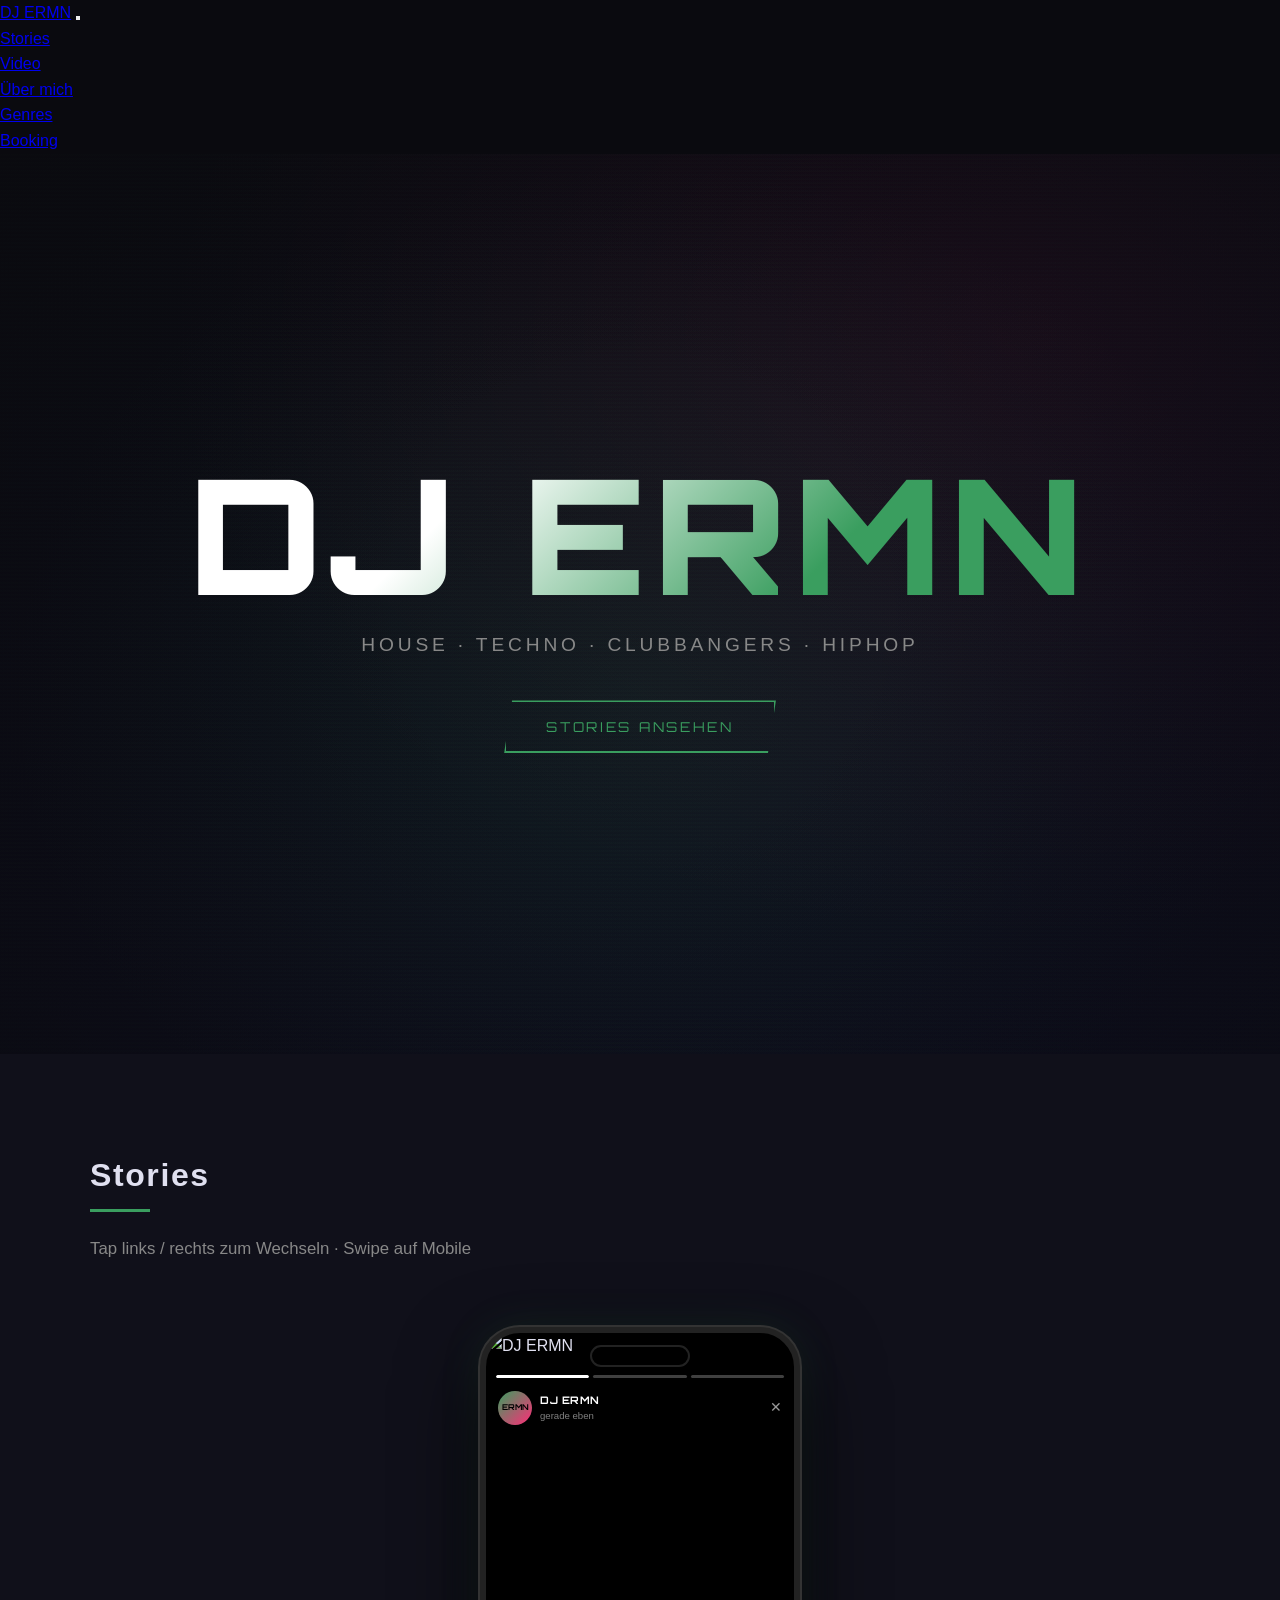
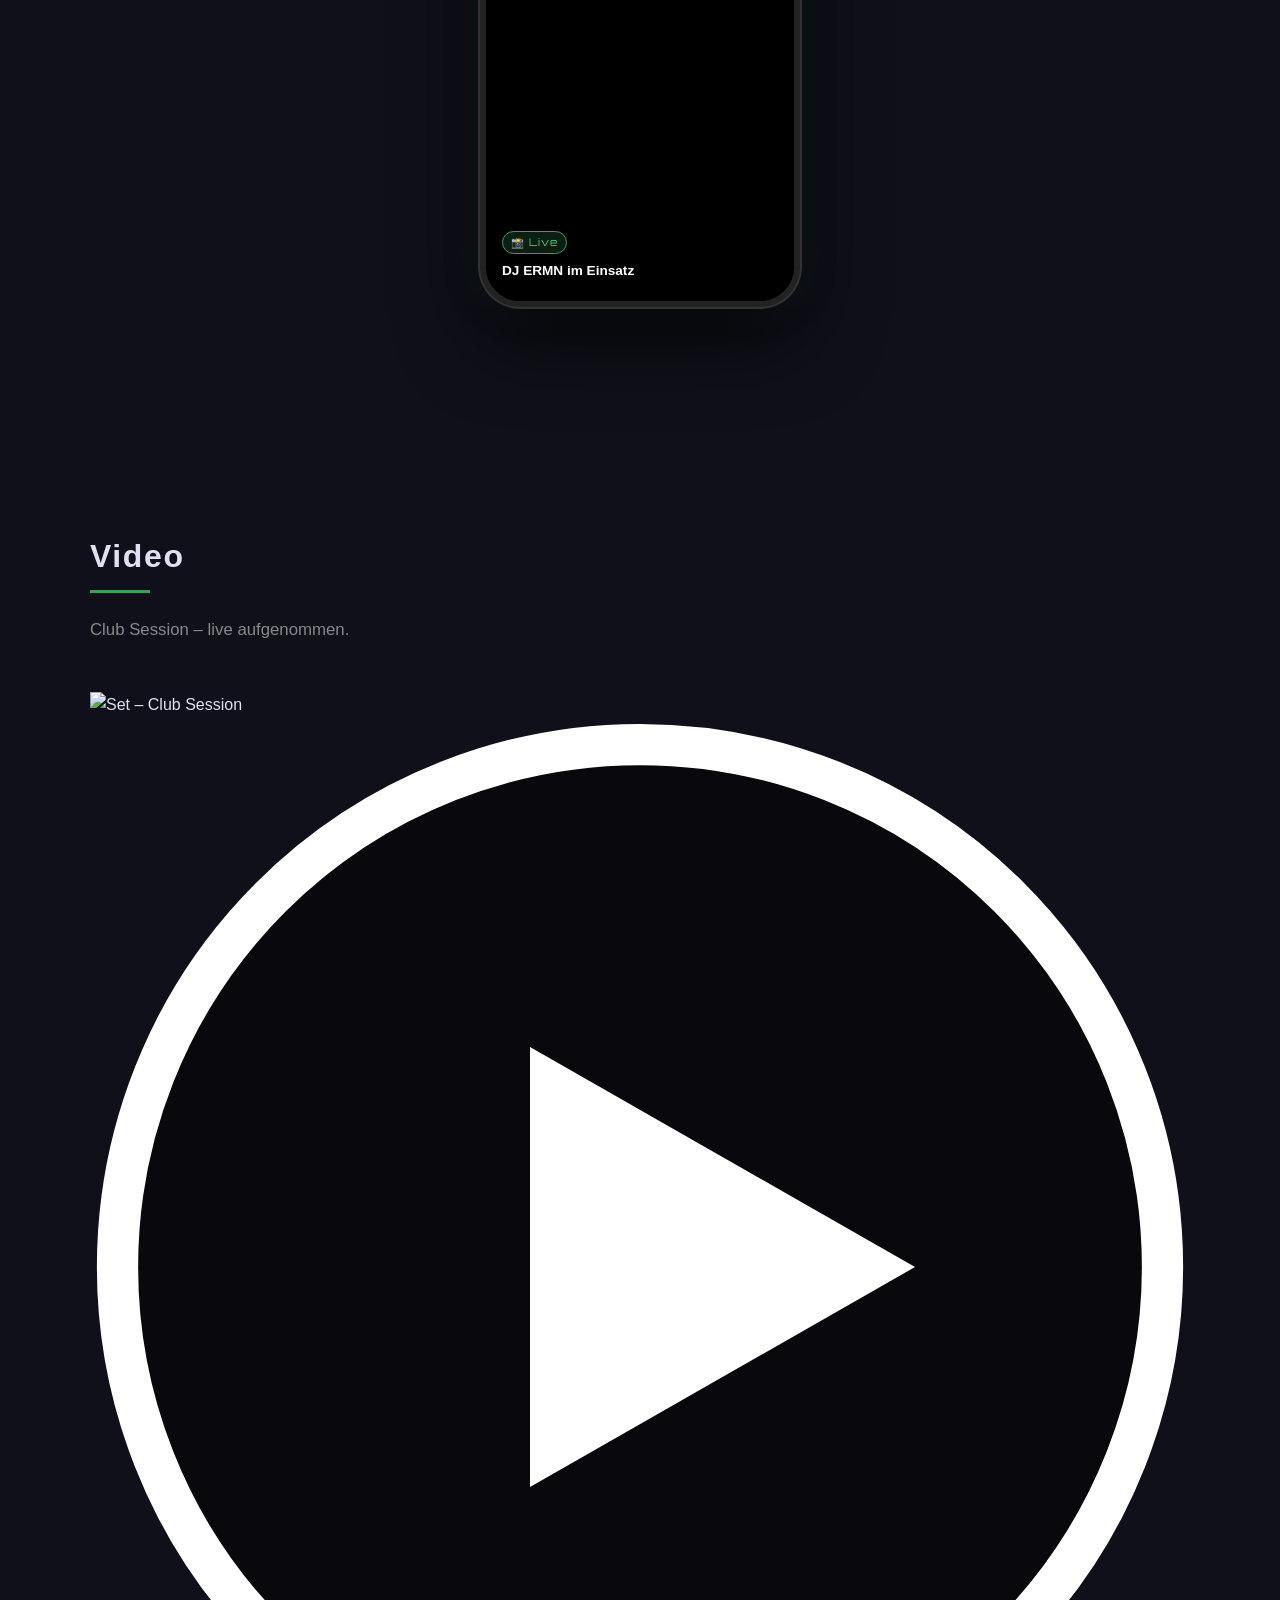
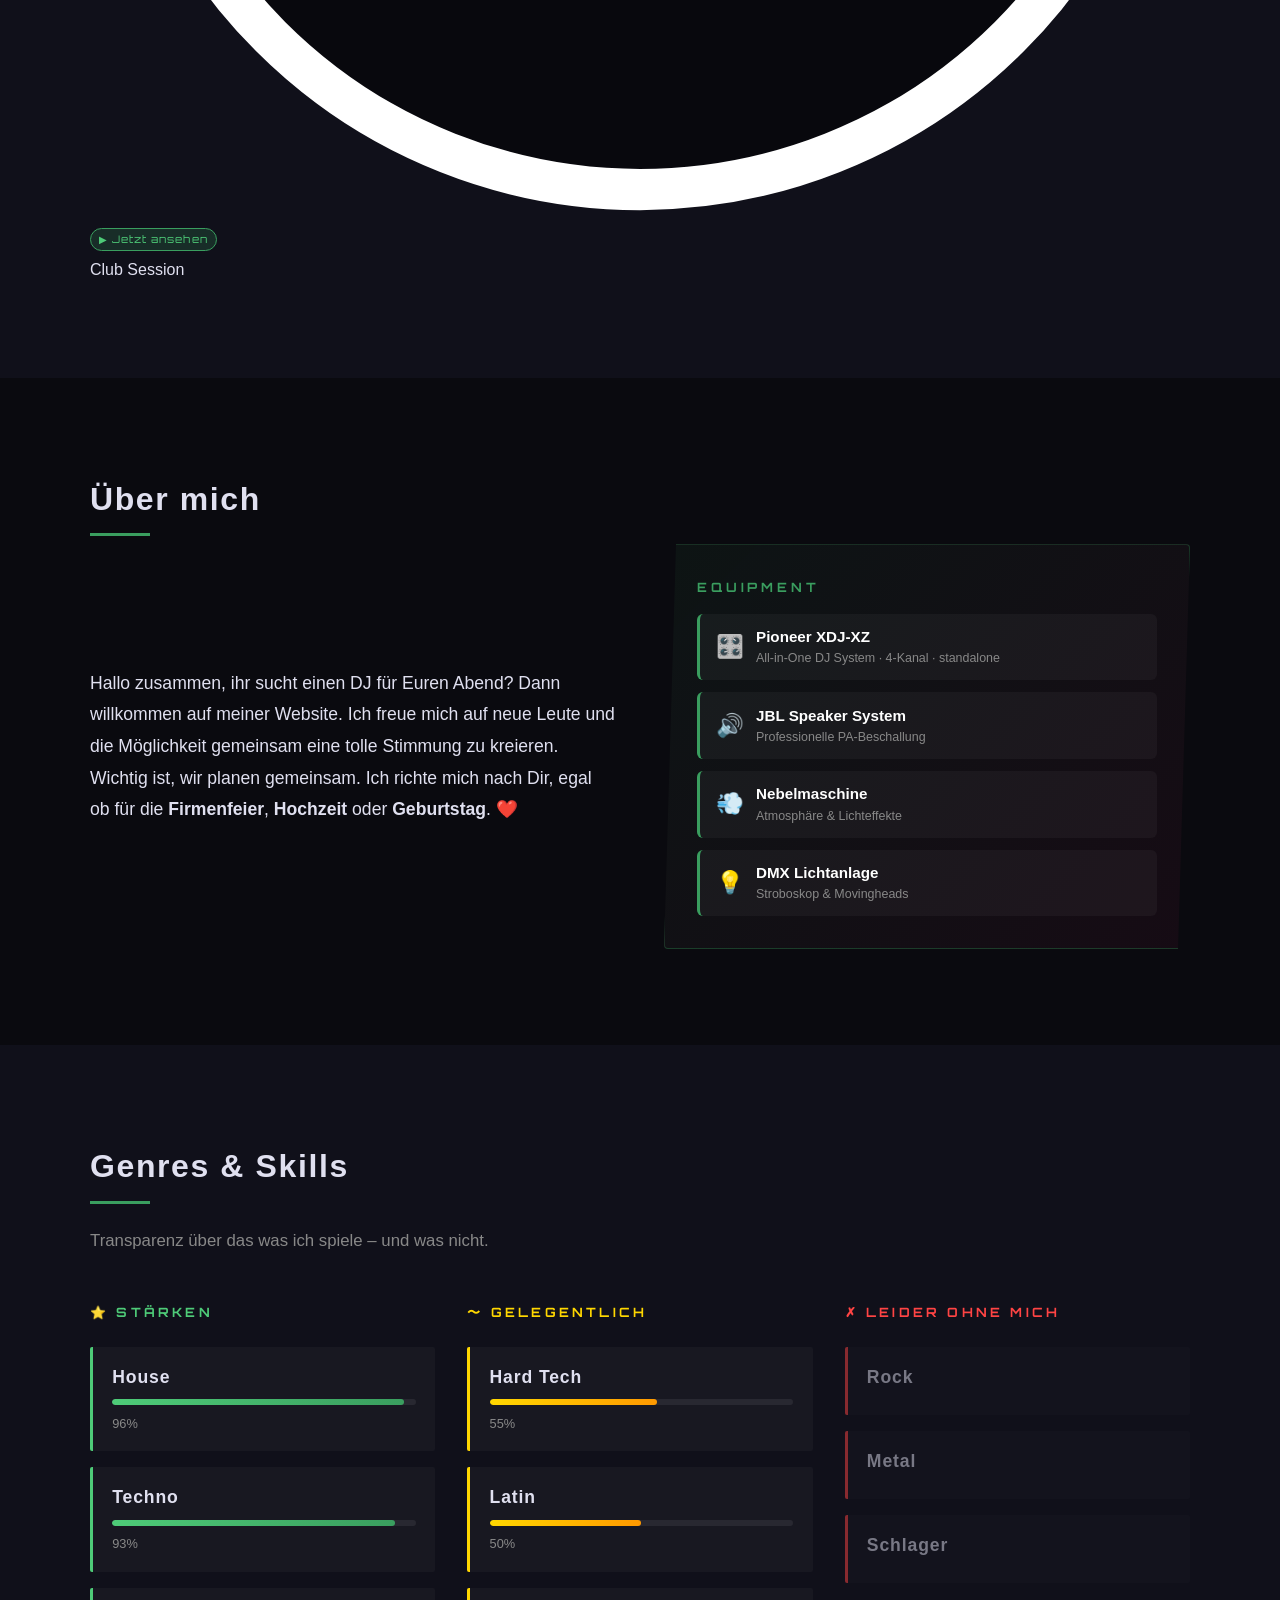
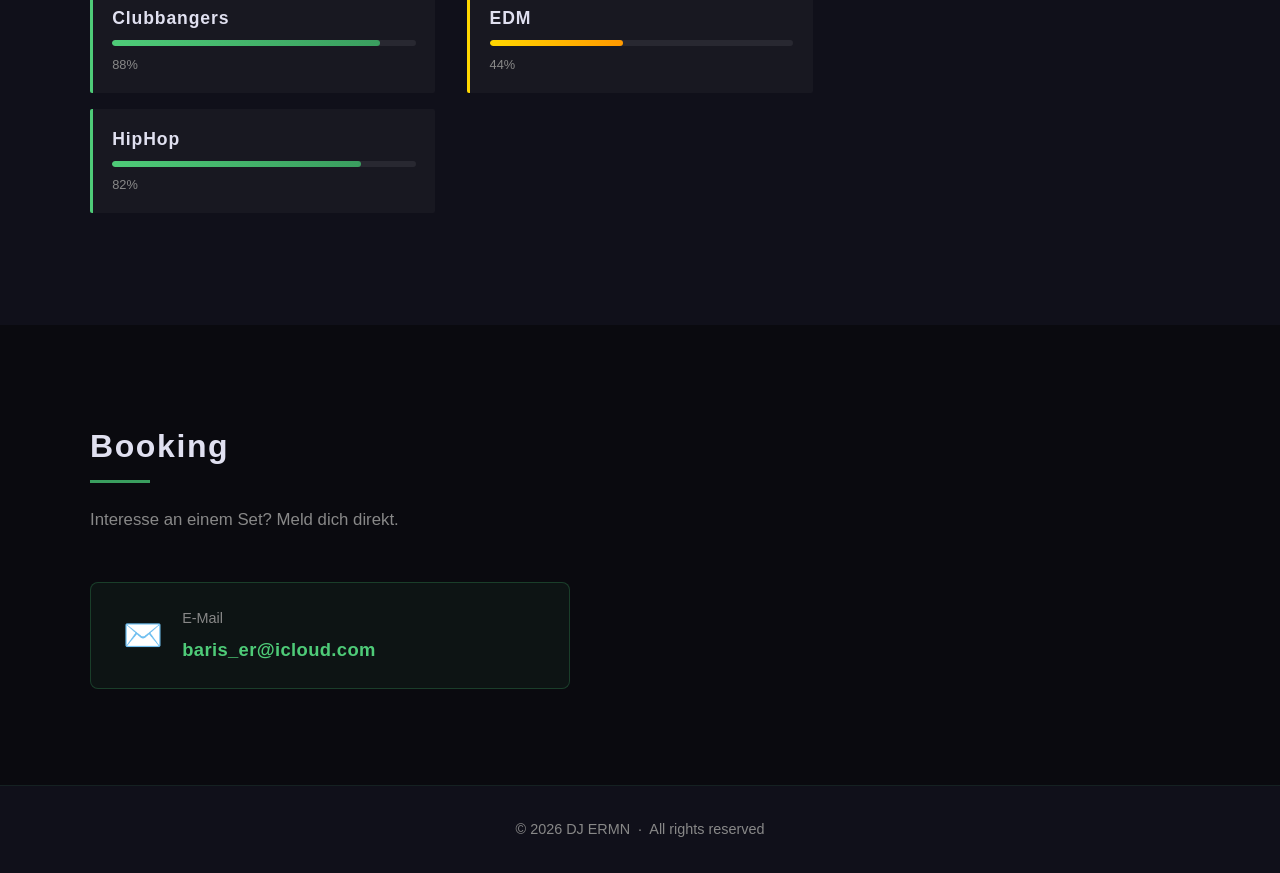
==== index.html @ 9a9a843e "Fix: prevent pinch zoom on iOS" ====
<!DOCTYPE html>
<html lang="de">
<head>
  <meta charset="UTF-8" />
  <meta name="viewport" content="width=device-width, initial-scale=1.0, maximum-scale=1.0, user-scalable=no" />
  <title>DJ ERMN</title>
  <link rel="stylesheet" href="style.css" />
  <link href="https://fonts.googleapis.com/css2?family=Orbitron:wght@700;900&display=swap" rel="stylesheet" />
</head>
<body>

  <!-- NAV -->
  <nav class="navbar" id="navbar">
    <a class="nav-logo" href="#">DJ ERMN</a>
    <button class="hamburger" id="hamburger" aria-label="Menü öffnen">
      <span></span><span></span><span></span>
    </button>
    <ul class="nav-links" id="navLinks">
      <li><a href="#stories"  onclick="closeMenu()">Stories</a></li>
      <li><a href="#videos"   onclick="closeMenu()">Video</a></li>
      <li><a href="#about"    onclick="closeMenu()">Über mich</a></li>
      <li><a href="#genres"   onclick="closeMenu()">Genres</a></li>
      <li><a href="#booking"  onclick="closeMenu()">Booking</a></li>
    </ul>
  </nav>

  <!-- HERO -->
  <header class="hero">
    <div class="hero-overlay"></div>
    <div class="hero-content">
      <h1 class="hero-title">DJ ERMN</h1>
      <p class="hero-tagline">House · Techno · Clubbangers · HipHop</p>
      <a href="#stories" class="btn">Stories ansehen</a>
    </div>
  </header>

  <!-- STORIES -->
  <section class="section dark" id="stories">
    <div class="container">
      <h2 class="section-title">Stories</h2>
      <p class="section-sub">Tap links / rechts zum Wechseln · Swipe auf Mobile</p>

      <div class="phone-wrap">
        <div class="phone-frame">
          <!-- Notch -->
          <div class="phone-notch"></div>

          <!-- Story progress bars -->
          <div class="story-progress" id="storyProgress"></div>

          <!-- Story header -->
          <div class="story-header">
            <div class="story-avatar">ERMN</div>
            <div class="story-meta">
              <span class="story-name">DJ ERMN</span>
              <span class="story-time">gerade eben</span>
            </div>
            <span class="story-close">✕</span>
          </div>

          <!-- Slides -->
          <div class="story-slides" id="storySlides">

            <div class="story-slide active" data-type="image">
              <img src="ERMN-Image-1.JPG" alt="DJ ERMN" />
              <div class="story-caption">
                <span class="story-tag">📸 Live</span>
                <p>DJ ERMN im Einsatz</p>
              </div>
            </div>

            <div class="story-slide" data-type="image">
              <img src="purple-ermn-1.jpg" alt="DJ ERMN purple" />
              <div class="story-caption">
                <span class="story-tag">🎧 Vibes</span>
                <p>Purple Nights &amp; Heavy Beats</p>
              </div>
            </div>

            <div class="story-slide" data-type="image">
              <img src="image-ERMN-1.JPG" alt="ERMN" />
              <div class="story-caption">
                <span class="story-tag">🔥 Energy</span>
                <p>Pioneer XDJ-XZ · All Night Long</p>
              </div>
            </div>

          </div>

          <!-- Tap zones -->
          <div class="tap-zone tap-left"  id="tapLeft"></div>
          <div class="tap-zone tap-right" id="tapRight"></div>
        </div>
      </div>
    </div>
  </section>

  <!-- VIDEOS -->
  <section class="section dark" id="videos">
    <div class="container">
      <h2 class="section-title">Video</h2>
      <p class="section-sub">Club Session – live aufgenommen.</p>

      <div class="video-accordion" id="videoAccordion">
        <div class="video-thumb-wrap" id="videoThumb" onclick="openVideo()">
          <img src="https://img.youtube.com/vi/WdeILncveY4/maxresdefault.jpg" alt="Set – Club Session" />
          <div class="video-play-btn">
            <svg viewBox="0 0 80 80" fill="none" xmlns="http://www.w3.org/2000/svg">
              <circle cx="40" cy="40" r="38" stroke="white" stroke-width="3" fill="rgba(0,0,0,0.5)"/>
              <polygon points="32,24 32,56 60,40" fill="white"/>
            </svg>
          </div>
          <div class="video-thumb-label">
            <span class="story-tag">▶ Jetzt ansehen</span>
            <p>Club Session</p>
          </div>
        </div>
        <div class="video-player-wrap" id="videoPlayer" style="display:none;">
          <div class="video-wrap">
            <iframe id="ytFrame"
              src=""
              data-src="https://www.youtube.com/embed/WdeILncveY4?rel=0&modestbranding=1&autoplay=1"
              frameborder="0"
              allow="accelerometer; autoplay; clipboard-write; encrypted-media; gyroscope; picture-in-picture"
              allowfullscreen></iframe>
          </div>
          <button class="video-close-btn" onclick="closeVideo()">✕ Schließen</button>
        </div>
      </div>
    </div>
  </section>

  <!-- ABOUT -->
  <section class="section" id="about">
    <div class="container">
      <h2 class="section-title">Über mich</h2>
      <div class="about-grid">
        <div class="about-text">
          <p>
            Hallo zusammen, ihr sucht einen DJ für Euren Abend? Dann willkommen auf meiner Website.
            Ich freue mich auf neue Leute und die Möglichkeit gemeinsam eine tolle Stimmung zu kreieren.
            Wichtig ist, wir planen gemeinsam. Ich richte mich nach Dir, egal ob für die
            <strong>Firmenfeier</strong>, <strong>Hochzeit</strong> oder <strong>Geburtstag</strong>. ❤️
          </p>
        </div>
        <div class="equipment-box">
          <h3 style="font-family:'Orbitron',sans-serif;font-size:0.8rem;letter-spacing:0.3em;color:var(--accent);text-transform:uppercase;margin-bottom:1rem;">Equipment</h3>
          <div class="eq-list">
            <div class="eq-item">
              <span class="eq-item-icon">🎛️</span>
              <div class="eq-item-info">
                <span class="eq-item-name">Pioneer XDJ-XZ</span>
                <span class="eq-item-desc">All-in-One DJ System · 4-Kanal · standalone</span>
              </div>
            </div>
            <div class="eq-item">
              <span class="eq-item-icon">🔊</span>
              <div class="eq-item-info">
                <span class="eq-item-name">JBL Speaker System</span>
                <span class="eq-item-desc">Professionelle PA-Beschallung</span>
              </div>
            </div>
            <div class="eq-item">
              <span class="eq-item-icon">💨</span>
              <div class="eq-item-info">
                <span class="eq-item-name">Nebelmaschine</span>
                <span class="eq-item-desc">Atmosphäre &amp; Lichteffekte</span>
              </div>
            </div>
            <div class="eq-item">
              <span class="eq-item-icon">💡</span>
              <div class="eq-item-info">
                <span class="eq-item-name">DMX Lichtanlage</span>
                <span class="eq-item-desc">Stroboskop &amp; Movingheads</span>
              </div>
            </div>
          </div>
        </div>
      </div>
    </div>
  </section>

  <!-- GENRES -->
  <section class="section dark" id="genres">
    <div class="container">
      <h2 class="section-title">Genres &amp; Skills</h2>
      <p class="section-sub">Transparenz über das was ich spiele – und was nicht.</p>

      <div class="genre-grid">

        <div class="genre-col">
          <h3 class="genre-col-title green">⭐ Stärken</h3>
          <div class="genre-card strong">
            <span class="genre-name">House</span>
            <div class="bar-wrap"><div class="bar" style="width:96%"></div></div>
            <span class="bar-label">96%</span>
          </div>
          <div class="genre-card strong">
            <span class="genre-name">Techno</span>
            <div class="bar-wrap"><div class="bar" style="width:93%"></div></div>
            <span class="bar-label">93%</span>
          </div>
          <div class="genre-card strong">
            <span class="genre-name">Clubbangers</span>
            <div class="bar-wrap"><div class="bar" style="width:88%"></div></div>
            <span class="bar-label">88%</span>
          </div>
          <div class="genre-card strong">
            <span class="genre-name">HipHop</span>
            <div class="bar-wrap"><div class="bar" style="width:82%"></div></div>
            <span class="bar-label">82%</span>
          </div>
        </div>

        <div class="genre-col">
          <h3 class="genre-col-title yellow">〜 Gelegentlich</h3>
          <div class="genre-card medium">
            <span class="genre-name">Hard Tech</span>
            <div class="bar-wrap"><div class="bar med" style="width:55%"></div></div>
            <span class="bar-label">55%</span>
          </div>
          <div class="genre-card medium">
            <span class="genre-name">Latin</span>
            <div class="bar-wrap"><div class="bar med" style="width:50%"></div></div>
            <span class="bar-label">50%</span>
          </div>
          <div class="genre-card medium">
            <span class="genre-name">EDM</span>
            <div class="bar-wrap"><div class="bar med" style="width:44%"></div></div>
            <span class="bar-label">44%</span>
          </div>
        </div>

        <div class="genre-col">
          <h3 class="genre-col-title red">✗ Leider ohne mich</h3>
          <div class="genre-card none">
            <span class="genre-name">Rock</span>
          </div>
          <div class="genre-card none">
            <span class="genre-name">Metal</span>
          </div>
          <div class="genre-card none">
            <span class="genre-name">Schlager</span>
          </div>
        </div>

      </div>
    </div>
  </section>

  <!-- CONTACT -->
  <section class="section" id="booking">
    <div class="container">
      <h2 class="section-title">Booking</h2>
      <p class="section-sub">Interesse an einem Set? Meld dich direkt.</p>
      <div class="contact-box">
        <span class="contact-icon">✉️</span>
        <div>
          <p>E-Mail</p>
          <a href="mailto:baris_er@icloud.com">baris_er@icloud.com</a>
        </div>
      </div>
    </div>
  </section>

  <!-- FOOTER -->
  <footer class="footer">
    <p>© 2026 DJ ERMN &nbsp;·&nbsp; All rights reserved</p>
  </footer>

  <script>
    /* ── Story Logic ─────────────────────────────── */
    const slides      = document.querySelectorAll('.story-slide');
    const progressBar = document.getElementById('storyProgress');
    const DURATION    = 5000; // ms per image slide
    let current       = 0;
    let timer         = null;
    let startX        = 0;

    // Build progress segments
    slides.forEach((_, i) => {
      const seg = document.createElement('div');
      seg.className = 'progress-seg';
      const fill = document.createElement('div');
      fill.className = 'progress-fill';
      seg.appendChild(fill);
      progressBar.appendChild(seg);
    });

    function goTo(index) {
      if (index < 0) index = 0;
      if (index >= slides.length) index = slides.length - 1;

      slides[current].classList.remove('active');
      current = index;
      slides[current].classList.add('active');

      updateProgress();
      clearInterval(timer);

      const isVideo = slides[current].dataset.type === 'video';
      if (!isVideo) {
        timer = setInterval(() => {
          if (current < slides.length - 1) goTo(current + 1);
          else clearInterval(timer);
        }, DURATION);
      }
    }

    function updateProgress() {
      const fills = progressBar.querySelectorAll('.progress-fill');
      fills.forEach((fill, i) => {
        fill.style.transition = 'none';
        if (i < current) {
          fill.style.width = '100%';
        } else if (i === current) {
          fill.style.width = '0%';
          const isVideo = slides[current].dataset.type === 'video';
          if (!isVideo) {
            requestAnimationFrame(() => {
              fill.style.transition = `width ${DURATION}ms linear`;
              fill.style.width = '100%';
            });
          }
        } else {
          fill.style.width = '0%';
        }
      });
    }

    document.getElementById('tapLeft').addEventListener('click',  () => goTo(current - 1));
    document.getElementById('tapRight').addEventListener('click', () => goTo(current + 1));

    // Touch swipe
    document.getElementById('storySlides').addEventListener('touchstart', e => { startX = e.touches[0].clientX; }, {passive: true});
    document.getElementById('storySlides').addEventListener('touchend',   e => {
      const dx = e.changedTouches[0].clientX - startX;
      if (Math.abs(dx) > 40) goTo(dx < 0 ? current + 1 : current - 1);
    });

    goTo(0);

    /* ── Prevent pinch zoom (iOS Safari fix) ────── */
    document.addEventListener('touchmove', function(e) {
      if (e.touches.length > 1) e.preventDefault();
    }, { passive: false });

    let lastTap = 0;
    document.addEventListener('touchend', function(e) {
      const now = Date.now();
      if (now - lastTap < 300) e.preventDefault();
      lastTap = now;
    }, false);

    /* ── Hamburger ───────────────────────────────── */
    const hamburger = document.getElementById('hamburger');
    const navLinks  = document.getElementById('navLinks');
    hamburger.addEventListener('click', () => {
      hamburger.classList.toggle('open');
      navLinks.classList.toggle('open');
    });
    function closeMenu() {
      hamburger.classList.remove('open');
      navLinks.classList.remove('open');
    }

    /* ── Video Accordion ─────────────────────────── */
    function openVideo() {
      const frame = document.getElementById('ytFrame');
      frame.src = frame.dataset.src;
      document.getElementById('videoThumb').style.display  = 'none';
      document.getElementById('videoPlayer').style.display = 'block';
    }
    function closeVideo() {
      const frame = document.getElementById('ytFrame');
      frame.src = '';
      document.getElementById('videoPlayer').style.display = 'none';
      document.getElementById('videoThumb').style.display  = 'block';
    }
  </script>

</body>
</html>
---- style.css ----
* {
  margin: 0;
  padding: 0;
  box-sizing: border-box;
}

:root {
  --accent: #3a9e5f;
  --accent-bright: #4ecb78;
  --accent2: #ff2d78;
  --bg: #0a0a0f;
  --bg2: #10101a;
  --text: #e0e0f0;
  --muted: #888;
  --green: #4ecb78;
  --yellow: #ffd700;
  --red: #ff4444;
}

html {
  scroll-behavior: smooth;
}

body {
  font-family: Arial, sans-serif;
  background: var(--bg);
  color: var(--text);
  font-size: 1rem;
  line-height: 1.6;
}

/* ── HERO ─────────────────────────────────────────── */
.hero {
  position: relative;
  min-height: 100vh;
  display: flex;
  align-items: center;
  justify-content: center;
  text-align: center;
  background:
    radial-gradient(ellipse at 50% 60%, rgba(58,158,95,0.10) 0%, transparent 70%),
    radial-gradient(ellipse at 80% 20%, rgba(255,45,120,0.07) 0%, transparent 60%),
    linear-gradient(160deg, #0a0a0f 0%, #0d0d1f 100%);
  overflow: hidden;
}

.hero::before {
  content: '';
  position: absolute;
  inset: 0;
  background: repeating-linear-gradient(
    0deg,
    transparent,
    transparent 2px,
    rgba(58,158,95,0.02) 2px,
    rgba(58,158,95,0.02) 4px
  );
  pointer-events: none;
}

.hero-overlay {
  position: absolute;
  inset: 0;
  background: radial-gradient(circle at center, transparent 30%, rgba(10,10,15,0.6) 100%);
}

.hero-content {
  position: relative;
  z-index: 1;
}

.hero-sub {
  font-family: 'Orbitron', sans-serif;
  font-size: 0.75rem;
  letter-spacing: 0.4em;
  color: var(--accent);
  margin-bottom: 1rem;
  text-transform: uppercase;
}

.hero-title {
  font-family: 'Orbitron', sans-serif;
  font-size: clamp(4rem, 15vw, 10rem);
  font-weight: 900;
  letter-spacing: 0.05em;
  line-height: 1;
  background: linear-gradient(135deg, #fff 30%, var(--accent) 70%);
  -webkit-background-clip: text;
  -webkit-text-fill-color: transparent;
  background-clip: text;
  text-shadow: none;
  margin-bottom: 1rem;
}

.hero-tagline {
  font-size: 1.2rem;
  letter-spacing: 0.2em;
  color: var(--muted);
  margin-bottom: 2.5rem;
  text-transform: uppercase;
}

.btn {
  display: inline-block;
  padding: 0.85rem 2.5rem;
  background: transparent;
  border: 2px solid var(--accent);
  color: var(--accent);
  font-family: 'Orbitron', sans-serif;
  font-size: 0.85rem;
  letter-spacing: 0.2em;
  text-decoration: none;
  text-transform: uppercase;
  cursor: pointer;
  transition: all 0.3s ease;
  clip-path: polygon(8px 0%, 100% 0%, calc(100% - 8px) 100%, 0% 100%);
}

.btn:hover {
  background: var(--accent);
  color: var(--bg);
  box-shadow: 0 0 30px rgba(58,158,95,0.4);
}

/* ── SECTIONS ─────────────────────────────────────── */
.section {
  padding: 6rem 1.5rem;
}

.section.dark {
  background: var(--bg2);
}

.container {
  max-width: 1100px;
  margin: 0 auto;
}

.section-title {
  font-family: Arial, sans-serif;
  font-weight: 800;
  font-size: 2rem;
  letter-spacing: 0.05em;
  margin-bottom: 0.5rem;
  position: relative;
  display: inline-block;
}

.section-title::after {
  content: '';
  display: block;
  width: 60px;
  height: 3px;
  background: var(--accent);
  margin-top: 0.5rem;
}

.section-sub {
  color: var(--muted);
  margin-bottom: 3rem;
  margin-top: 1rem;
  font-size: 1.05rem;
}

/* ── ABOUT ────────────────────────────────────────── */
.about-grid {
  display: grid;
  grid-template-columns: 1fr 1fr;
  gap: 3rem;
  align-items: center;
}

@media (max-width: 700px) {
  .about-grid { grid-template-columns: 1fr; }
}

.about-text p {
  font-size: 1.1rem;
  color: var(--text);
  line-height: 1.8;
}

.equipment-box {
  background: linear-gradient(135deg, rgba(58,158,95,0.07), rgba(255,45,120,0.05));
  border: 1px solid rgba(58,158,95,0.3);
  border-radius: 4px;
  padding: 2rem;
  text-align: left;
  clip-path: polygon(12px 0%, 100% 0%, calc(100% - 12px) 100%, 0% 100%);
}

.eq-list {
  display: flex;
  flex-direction: column;
  gap: 0.75rem;
  margin-top: 1rem;
}

.eq-item {
  display: flex;
  align-items: center;
  gap: 0.75rem;
  background: rgba(255,255,255,0.04);
  border-radius: 6px;
  padding: 0.7rem 1rem;
  border-left: 3px solid var(--accent);
}

.eq-item-icon {
  font-size: 1.4rem;
  flex-shrink: 0;
}

.eq-item-info {
  display: flex;
  flex-direction: column;
}

.eq-item-name {
  font-weight: 700;
  font-size: 0.95rem;
  color: #fff;
}

.eq-item-desc {
  font-size: 0.78rem;
  color: var(--muted);
}

/* ── GENRES ───────────────────────────────────────── */
.genre-grid {
  display: grid;
  grid-template-columns: repeat(3, 1fr);
  gap: 2rem;
}

@media (max-width: 800px) {
  .genre-grid { grid-template-columns: 1fr; }
}

.genre-col-title {
  font-family: 'Orbitron', sans-serif;
  font-size: 0.8rem;
  letter-spacing: 0.25em;
  text-transform: uppercase;
  margin-bottom: 1.5rem;
}

.genre-col-title.green { color: var(--green); }
.genre-col-title.yellow { color: var(--yellow); }
.genre-col-title.red { color: var(--red); }

.genre-card {
  background: rgba(255,255,255,0.03);
  border-left: 3px solid;
  padding: 1rem 1.2rem;
  margin-bottom: 1rem;
  border-radius: 2px;
}

.genre-card.strong { border-color: var(--green); }
.genre-card.medium { border-color: var(--yellow); }
.genre-card.none   { border-color: var(--red); opacity: 0.5; }

.genre-name {
  display: block;
  font-size: 1.1rem;
  font-weight: 600;
  margin-bottom: 0.5rem;
  letter-spacing: 0.05em;
}

.bar-wrap {
  background: rgba(255,255,255,0.07);
  border-radius: 999px;
  height: 6px;
  overflow: hidden;
  margin-bottom: 0.3rem;
}

.bar {
  height: 100%;
  background: linear-gradient(90deg, var(--green), var(--accent));
  border-radius: 999px;
  animation: fillBar 1.5s ease forwards;
}

.bar.med {
  background: linear-gradient(90deg, var(--yellow), #ff9900);
}

@keyframes fillBar {
  from { width: 0 !important; }
}

.bar-label {
  font-size: 0.8rem;
  color: var(--muted);
}

/* ── CONTACT ──────────────────────────────────────── */
.contact-box {
  display: flex;
  align-items: center;
  gap: 1.2rem;
  background: rgba(58,158,95,0.07);
  border: 1px solid rgba(58,158,95,0.3);
  border-radius: 8px;
  padding: 1.5rem 2rem;
  max-width: 480px;
}

.contact-icon {
  font-size: 2rem;
  flex-shrink: 0;
}

.contact-box p {
  color: var(--muted);
  font-size: 0.9rem;
  margin-bottom: 0.3rem;
}

.contact-box a {
  color: var(--accent-bright);
  font-size: 1.15rem;
  font-weight: 700;
  text-decoration: none;
  letter-spacing: 0.02em;
}

.contact-box a:hover {
  text-decoration: underline;
}

/* ── STORIES ──────────────────────────────────────── */
.phone-wrap {
  display: flex;
  justify-content: center;
  padding: 1rem 0 2rem;
}

.phone-frame {
  position: relative;
  width: 320px;
  height: 580px;
  background: #000;
  border-radius: 40px;
  border: 6px solid #222;
  box-shadow:
    0 0 0 2px #333,
    0 30px 80px rgba(0,0,0,0.8),
    0 0 40px rgba(58,158,95,0.15);
  overflow: hidden;
  user-select: none;
}

.phone-notch {
  position: absolute;
  top: 12px;
  left: 50%;
  transform: translateX(-50%);
  width: 100px;
  height: 22px;
  background: #000;
  border-radius: 999px;
  z-index: 20;
  border: 2px solid #222;
}

/* Progress bars */
.story-progress {
  position: absolute;
  top: 42px;
  left: 10px;
  right: 10px;
  display: flex;
  gap: 4px;
  z-index: 15;
}

.progress-seg {
  flex: 1;
  height: 3px;
  background: rgba(255,255,255,0.25);
  border-radius: 999px;
  overflow: hidden;
}

.progress-fill {
  height: 100%;
  width: 0%;
  background: #fff;
  border-radius: 999px;
}

/* Story header */
.story-header {
  position: absolute;
  top: 52px;
  left: 12px;
  right: 12px;
  display: flex;
  align-items: center;
  gap: 8px;
  z-index: 15;
  padding-top: 6px;
}

.story-avatar {
  width: 34px;
  height: 34px;
  border-radius: 50%;
  background: linear-gradient(135deg, var(--accent), var(--accent2));
  display: flex;
  align-items: center;
  justify-content: center;
  font-family: 'Orbitron', sans-serif;
  font-size: 0.5rem;
  font-weight: 700;
  color: #000;
  flex-shrink: 0;
}

.story-meta {
  display: flex;
  flex-direction: column;
  flex: 1;
}

.story-name {
  font-family: 'Orbitron', sans-serif;
  font-size: 0.65rem;
  font-weight: 700;
  color: #fff;
  letter-spacing: 0.05em;
}

.story-time {
  font-size: 0.6rem;
  color: rgba(255,255,255,0.5);
}

.story-close {
  color: rgba(255,255,255,0.6);
  font-size: 0.9rem;
  cursor: pointer;
}

/* Slides */
.story-slides {
  position: absolute;
  inset: 0;
}

.story-slide {
  position: absolute;
  inset: 0;
  display: none;
  flex-direction: column;
}

.story-slide.active {
  display: flex;
}

.story-slide img {
  width: 100%;
  height: 100%;
  object-fit: cover;
  display: block;
}

/* YouTube – full height of phone, video slide has no caption overlap */
.story-slide[data-type="video"] {
  display: none;
  flex-direction: column;
}
.story-slide[data-type="video"].active {
  display: flex;
}

/* YouTube */
.yt-wrap {
  position: absolute;
  inset: 0;
  background: #000;
}

.yt-wrap iframe {
  position: absolute;
  inset: 0;
  width: 100%;
  height: 100%;
  border: none;
}

/* Caption overlay */
.story-caption {
  position: absolute;
  bottom: 0;
  left: 0;
  right: 0;
  padding: 2rem 1rem 1.2rem;
  background: linear-gradient(transparent, rgba(0,0,0,0.75));
  z-index: 5;
}

.story-tag {
  display: inline-block;
  background: rgba(58,158,95,0.2);
  border: 1px solid var(--accent);
  color: var(--accent-bright);
  font-size: 0.65rem;
  letter-spacing: 0.1em;
  padding: 2px 8px;
  border-radius: 999px;
  margin-bottom: 6px;
  font-family: 'Orbitron', sans-serif;
}

.story-caption p {
  color: #fff;
  font-size: 0.85rem;
  font-weight: 600;
}

/* Tap zones */
.tap-zone {
  position: absolute;
  top: 0;
  bottom: 0;
  width: 40%;
  z-index: 10;
  cursor: pointer;
}

.tap-left  { left: 0; }
.tap-right { right: 0; }

/* ── FOOTER ───────────────────────────────────────── */
.footer {
  text-align: center;
  padding: 2rem;
  background: var(--bg2);
  color: var(--muted);
  font-size: 0.9rem;
  border-top: 1px solid rgba(58,158,95,0.12);
}
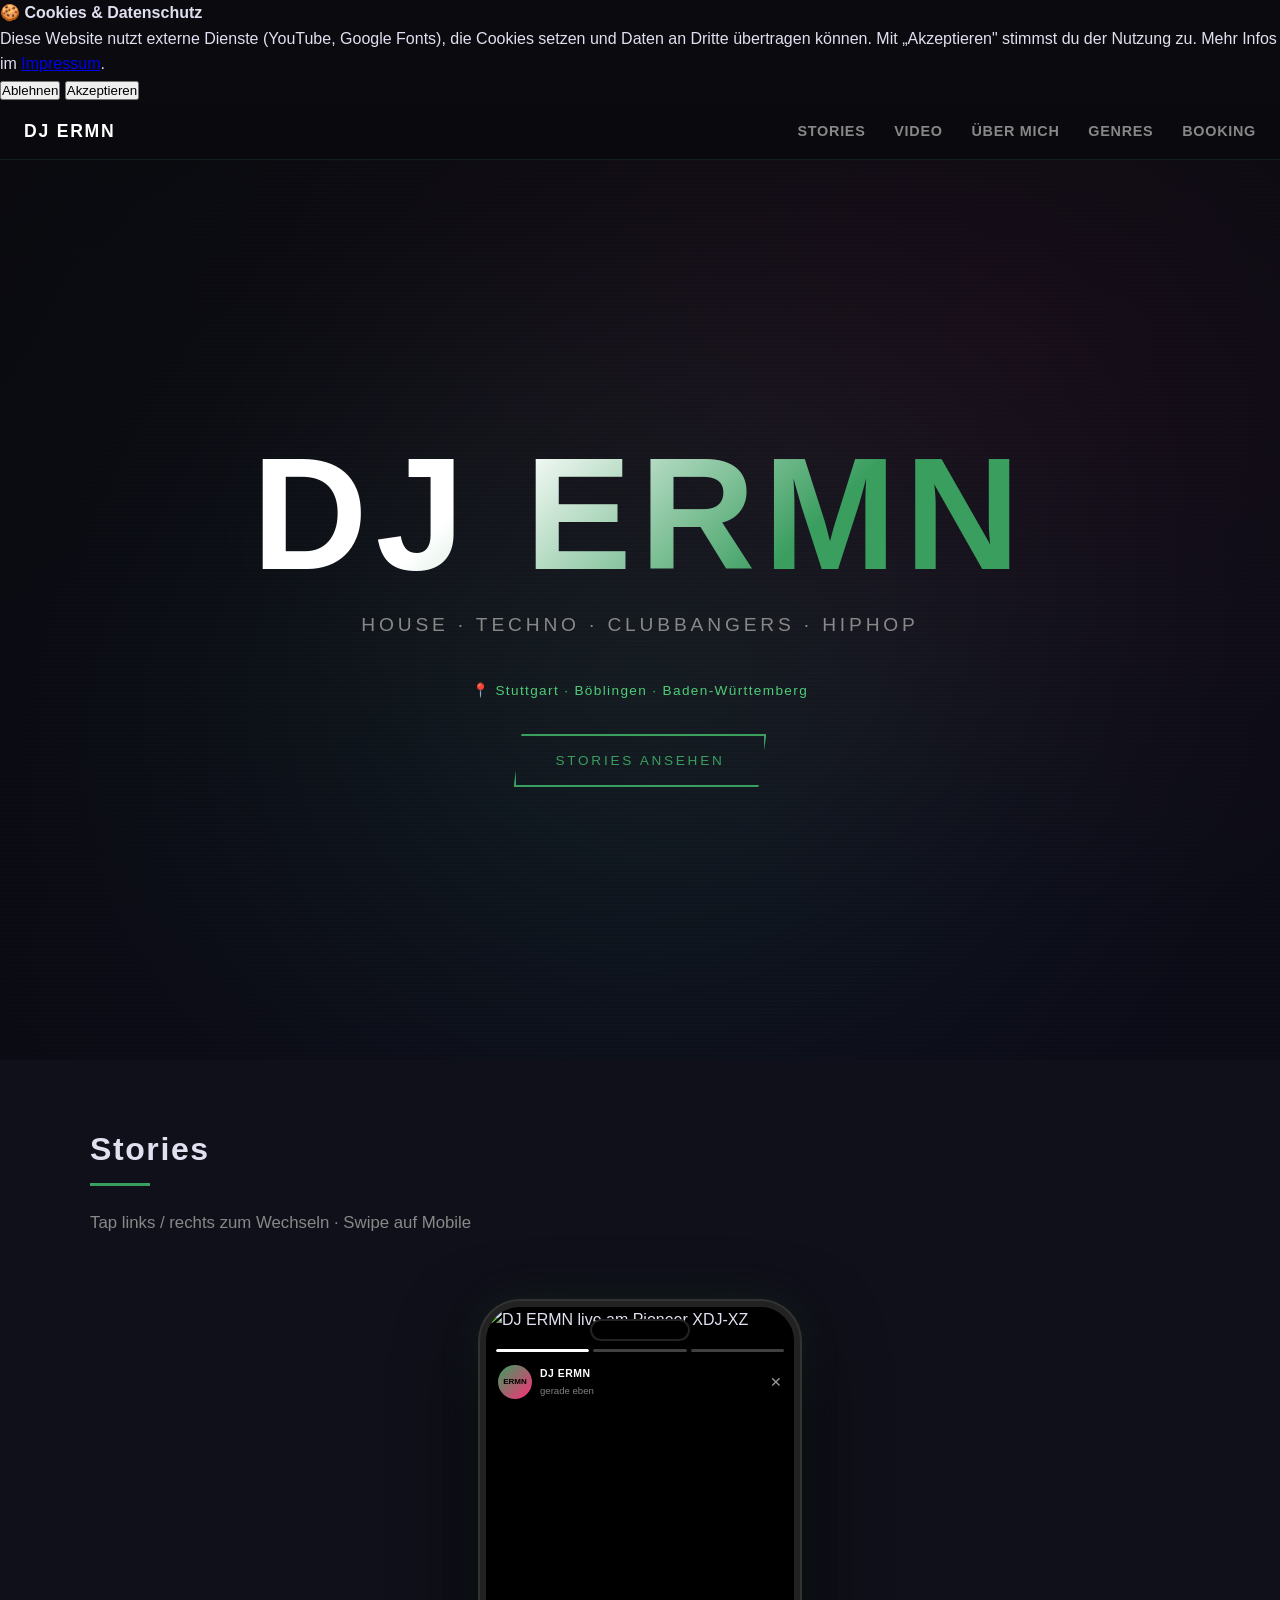
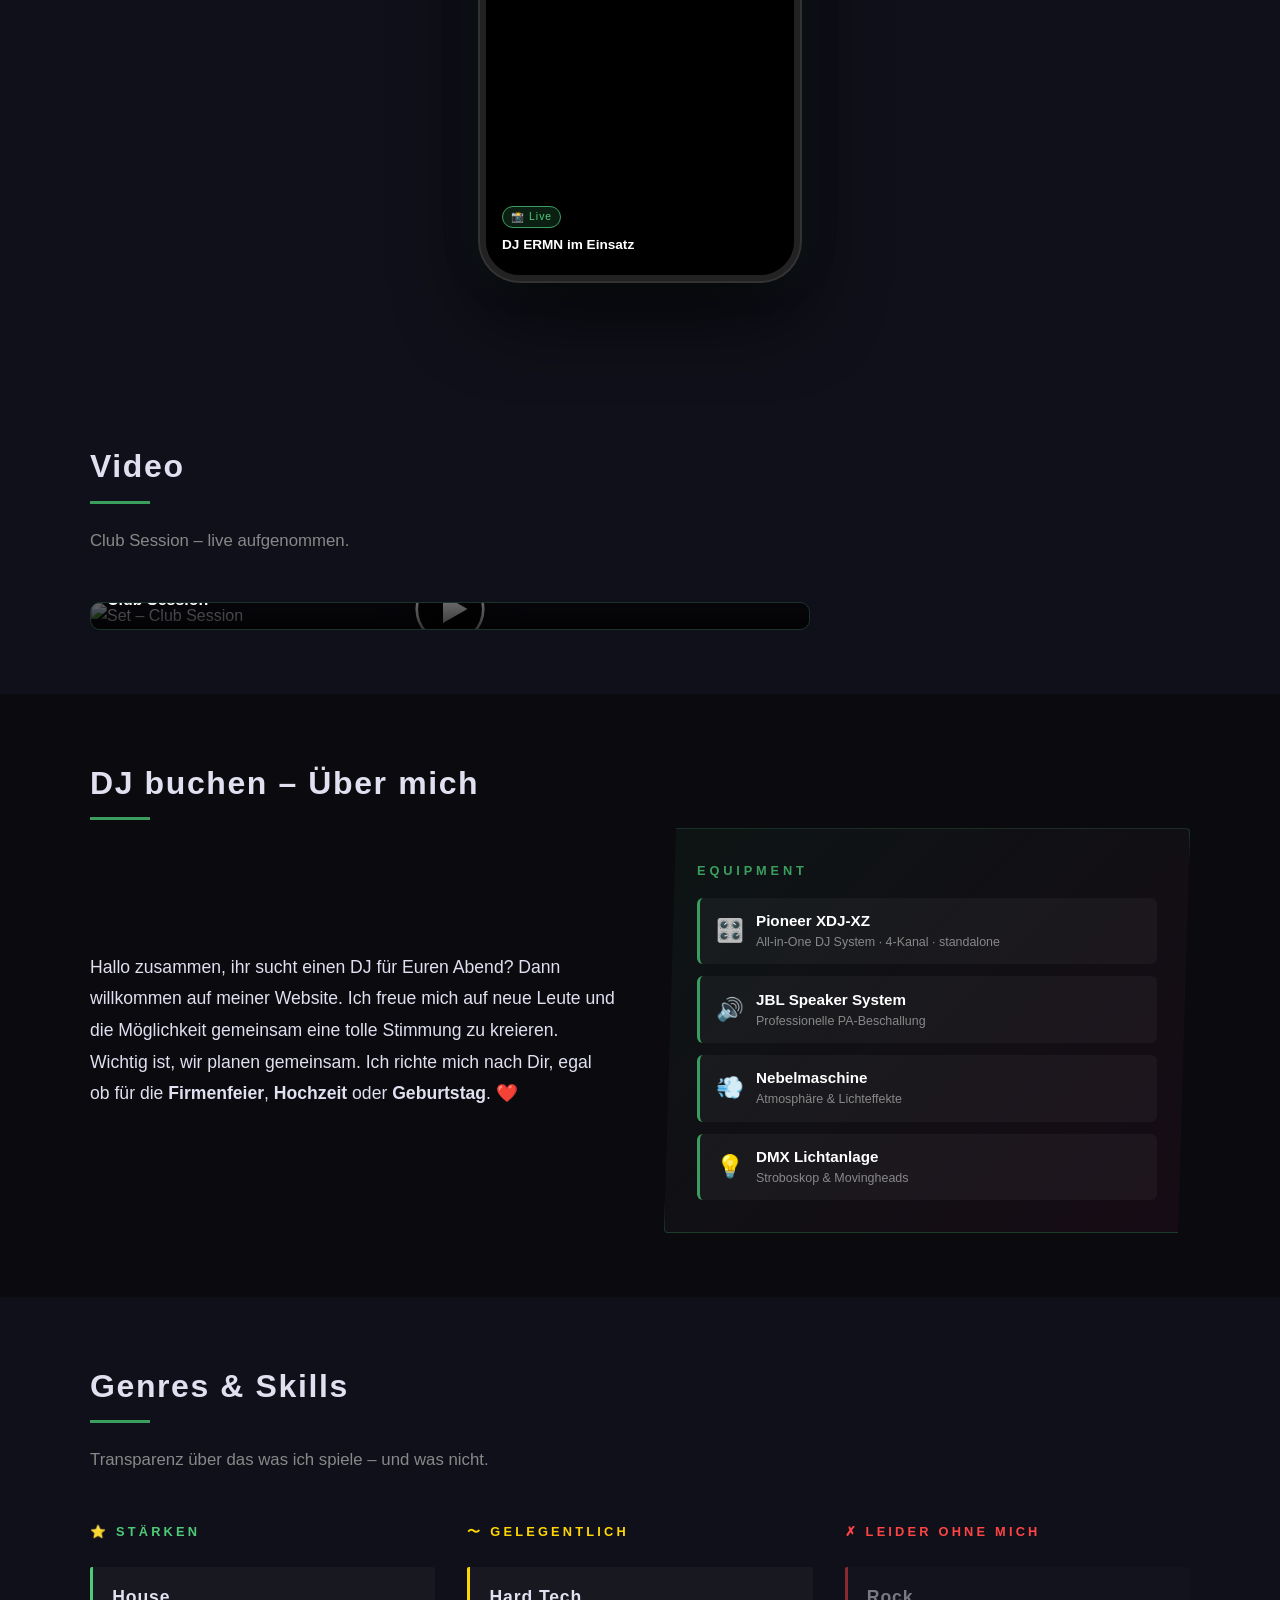
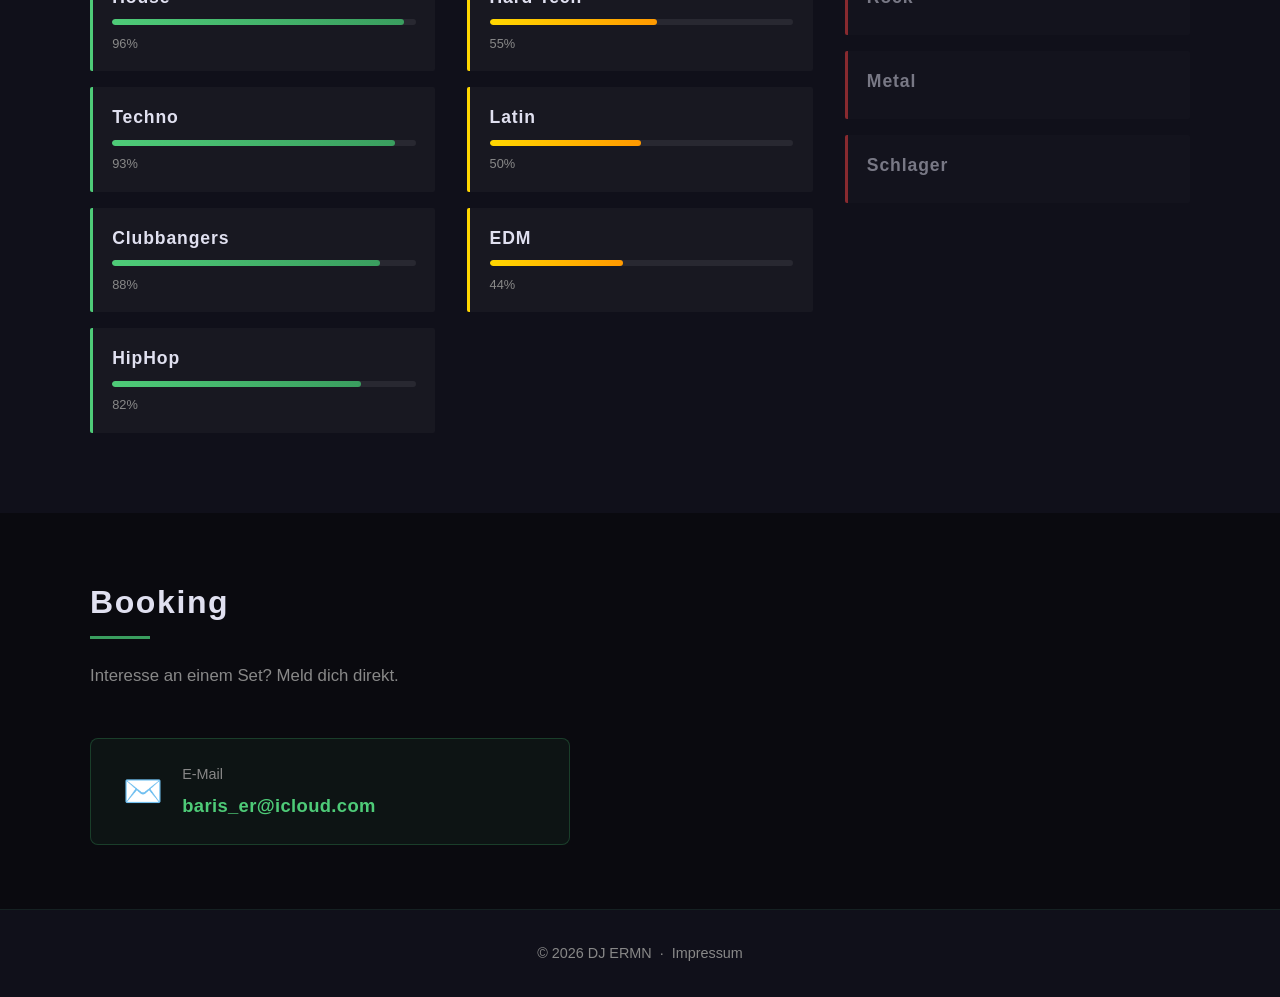
==== commit fd93f476: "Add GDPR cookie consent banner" ====
--- a/index.html
+++ b/index.html
@@ -3,11 +3,69 @@
 <head>
   <meta charset="UTF-8" />
   <meta name="viewport" content="width=device-width, initial-scale=1.0, maximum-scale=1.0, user-scalable=no" />
-  <title>DJ ERMN</title>
+
+  <!-- ── Primary SEO ─────────────────────────────── -->
+  <title>DJ ERMN – DJ buchen in Stuttgart, Böblingen & Baden-Württemberg</title>
+  <meta name="description" content="DJ ERMN – Euer DJ für Hochzeit, Firmenfeier & Geburtstag in Stuttgart, Böblingen, Esslingen, Kirchheim/Teck, Waiblingen & der ganzen Region BW. House, Techno, Clubbangers, HipHop. Jetzt anfragen!" />
+  <meta name="keywords" content="DJ ERMN, DJ buchen Stuttgart, DJ buchen Böblingen, DJ Hochzeit Stuttgart, DJ Firmenfeier, DJ Geburtstag, DJ Baden-Württemberg, DJ Esslingen, DJ Kirchheim Teck, DJ Waiblingen, DJ Schwarzwald, DJ Schweiz, DJ Österreich, House DJ, Techno DJ, Clubbangers, HipHop DJ" />
+  <meta name="author" content="DJ ERMN" />
+  <meta name="robots" content="index, follow" />
+  <link rel="canonical" href="https://bariser3.github.io/ERMN/" />
+
+  <!-- ── Open Graph (Google, Facebook, WhatsApp) ── -->
+  <meta property="og:type"        content="website" />
+  <meta property="og:url"         content="https://bariser3.github.io/ERMN/" />
+  <meta property="og:title"       content="DJ ERMN – DJ buchen in Stuttgart & Region BW" />
+  <meta property="og:description" content="Euer DJ für Hochzeit, Firmenfeier & Geburtstag. House · Techno · Clubbangers · HipHop. Region Stuttgart, Böblingen, Baden-Württemberg." />
+  <meta property="og:image"       content="https://bariser3.github.io/ERMN/purple-ermn-1.jpg" />
+  <meta property="og:locale"      content="de_DE" />
+
+  <!-- ── Twitter Card ──────────────────────────── -->
+  <meta name="twitter:card"        content="summary_large_image" />
+  <meta name="twitter:title"       content="DJ ERMN – DJ buchen in Stuttgart & Region BW" />
+  <meta name="twitter:description" content="Euer DJ für Hochzeit, Firmenfeier & Geburtstag. House · Techno · Clubbangers · HipHop." />
+  <meta name="twitter:image"       content="https://bariser3.github.io/ERMN/purple-ermn-1.jpg" />
+
+  <!-- ── Structured Data (JSON-LD) ─────────────── -->
+  <script type="application/ld+json">
+  {
+    "@context": "https://schema.org",
+    "@type": "MusicGroup",
+    "name": "DJ ERMN",
+    "url": "https://bariser3.github.io/ERMN/",
+    "image": "https://bariser3.github.io/ERMN/purple-ermn-1.jpg",
+    "description": "DJ ERMN – Euer DJ für Hochzeit, Firmenfeier und Geburtstag in Stuttgart, Böblingen und ganz Baden-Württemberg. Genres: House, Techno, Clubbangers, HipHop.",
+    "genre": ["House", "Techno", "Clubbangers", "HipHop"],
+    "areaServed": [
+      "Stuttgart", "Böblingen", "Esslingen", "Kirchheim unter Teck",
+      "Waiblingen", "Schwarzwald", "Baden-Württemberg", "Schweiz", "Österreich"
+    ],
+    "contactPoint": {
+      "@type": "ContactPoint",
+      "email": "baris_er@icloud.com",
+      "contactType": "Booking"
+    }
+  }
+  </script>
+
   <link rel="stylesheet" href="style.css" />
-  <link href="https://fonts.googleapis.com/css2?family=Orbitron:wght@700;900&display=swap" rel="stylesheet" />
+  <link id="gfonts" rel="stylesheet" href="" />
 </head>
 <body>
+
+  <!-- COOKIE CONSENT -->
+  <div class="cookie-banner" id="cookieBanner">
+    <div class="cookie-inner">
+      <div class="cookie-text">
+        <strong>🍪 Cookies & Datenschutz</strong>
+        <p>Diese Website nutzt externe Dienste (YouTube, Google Fonts), die Cookies setzen und Daten an Dritte übertragen können. Mit „Akzeptieren" stimmst du der Nutzung zu. Mehr Infos im <a href="impressum.html">Impressum</a>.</p>
+      </div>
+      <div class="cookie-actions">
+        <button class="cookie-btn decline" onclick="setConsent(false)">Ablehnen</button>
+        <button class="cookie-btn accept"  onclick="setConsent(true)">Akzeptieren</button>
+      </div>
+    </div>
+  </div>
 
   <!-- NAV -->
   <nav class="navbar" id="navbar">
@@ -30,6 +88,7 @@
     <div class="hero-content">
       <h1 class="hero-title">DJ ERMN</h1>
       <p class="hero-tagline">House · Techno · Clubbangers · HipHop</p>
+      <p class="hero-location">📍 Stuttgart · Böblingen · Baden-Württemberg</p>
       <a href="#stories" class="btn">Stories ansehen</a>
     </div>
   </header>
@@ -62,7 +121,7 @@
           <div class="story-slides" id="storySlides">
 
             <div class="story-slide active" data-type="image">
-              <img src="ERMN-Image-1.JPG" alt="DJ ERMN" />
+              <img src="ERMN-Image-1.JPG" alt="DJ ERMN live am Pioneer XDJ-XZ" />
               <div class="story-caption">
                 <span class="story-tag">📸 Live</span>
                 <p>DJ ERMN im Einsatz</p>
@@ -70,7 +129,7 @@
             </div>
 
             <div class="story-slide" data-type="image">
-              <img src="purple-ermn-1.jpg" alt="DJ ERMN purple" />
+              <img src="purple-ermn-1.jpg" alt="DJ ERMN – House und Techno DJ Stuttgart" />
               <div class="story-caption">
                 <span class="story-tag">🎧 Vibes</span>
                 <p>Purple Nights &amp; Heavy Beats</p>
@@ -78,7 +137,7 @@
             </div>
 
             <div class="story-slide" data-type="image">
-              <img src="image-ERMN-1.JPG" alt="ERMN" />
+              <img src="image-ERMN-1.JPG" alt="DJ ERMN Booking – Hochzeit, Firmenfeier, Geburtstag" />
               <div class="story-caption">
                 <span class="story-tag">🔥 Energy</span>
                 <p>Pioneer XDJ-XZ · All Night Long</p>
@@ -133,7 +192,7 @@
   <!-- ABOUT -->
   <section class="section" id="about">
     <div class="container">
-      <h2 class="section-title">Über mich</h2>
+      <h2 class="section-title">DJ buchen – Über mich</h2>
       <div class="about-grid">
         <div class="about-text">
           <p>
@@ -265,10 +324,33 @@
 
   <!-- FOOTER -->
   <footer class="footer">
-    <p>© 2026 DJ ERMN &nbsp;·&nbsp; All rights reserved</p>
+    <p>© 2026 DJ ERMN &nbsp;·&nbsp; <a href="impressum.html" style="color:var(--muted);text-decoration:none;">Impressum</a></p>
   </footer>
 
   <script>
+    /* ── Cookie Consent ──────────────────────────── */
+    function setConsent(accepted) {
+      localStorage.setItem('cookieConsent', accepted ? 'yes' : 'no');
+      document.getElementById('cookieBanner').style.display = 'none';
+      if (accepted) loadExternalServices();
+    }
+
+    function loadExternalServices() {
+      // Load Google Fonts
+      document.getElementById('gfonts').href =
+        'https://fonts.googleapis.com/css2?family=Orbitron:wght@700;900&display=swap';
+    }
+
+    // Check on load
+    const consent = localStorage.getItem('cookieConsent');
+    if (consent === 'yes') {
+      document.getElementById('cookieBanner').style.display = 'none';
+      loadExternalServices();
+    } else if (consent === 'no') {
+      document.getElementById('cookieBanner').style.display = 'none';
+    }
+    // else: banner stays visible
+
     /* ── Story Logic ─────────────────────────────── */
     const slides      = document.querySelectorAll('.story-slide');
     const progressBar = document.getElementById('storyProgress');
@@ -366,6 +448,10 @@
 
     /* ── Video Accordion ─────────────────────────── */
     function openVideo() {
+      if (localStorage.getItem('cookieConsent') !== 'yes') {
+        alert('Bitte stimme zuerst den Cookies zu, um YouTube-Videos zu laden.');
+        return;
+      }
       const frame = document.getElementById('ytFrame');
       frame.src = frame.dataset.src;
       document.getElementById('videoThumb').style.display  = 'none';
--- a/style.css
+++ b/style.css
@@ -2,6 +2,7 @@
   margin: 0;
   padding: 0;
   box-sizing: border-box;
+  touch-action: pan-x pan-y;
 }
 
 :root {
@@ -27,6 +28,99 @@
   color: var(--text);
   font-size: 1rem;
   line-height: 1.6;
+}
+
+/* ── NAV ──────────────────────────────────────────── */
+.navbar {
+  position: sticky;
+  top: 0;
+  z-index: 100;
+  display: flex;
+  align-items: center;
+  justify-content: space-between;
+  padding: 0.9rem 1.5rem;
+  background: rgba(10,10,15,0.95);
+  backdrop-filter: blur(10px);
+  border-bottom: 1px solid rgba(58,158,95,0.15);
+}
+
+.nav-logo {
+  font-family: 'Orbitron', sans-serif;
+  font-weight: 900;
+  font-size: 1.1rem;
+  color: #fff;
+  text-decoration: none;
+  letter-spacing: 0.1em;
+}
+
+.nav-links {
+  display: flex;
+  gap: 1.8rem;
+  list-style: none;
+}
+
+.nav-links a {
+  color: var(--muted);
+  text-decoration: none;
+  font-size: 0.9rem;
+  font-weight: 700;
+  text-transform: uppercase;
+  letter-spacing: 0.05em;
+  transition: color 0.2s;
+}
+
+.nav-links a:hover {
+  color: var(--accent-bright);
+}
+
+/* Hamburger button */
+.hamburger {
+  display: none;
+  flex-direction: column;
+  gap: 5px;
+  background: none;
+  border: none;
+  cursor: pointer;
+  padding: 4px;
+}
+
+.hamburger span {
+  display: block;
+  width: 24px;
+  height: 2px;
+  background: #fff;
+  border-radius: 2px;
+  transition: all 0.3s ease;
+  transform-origin: center;
+}
+
+.hamburger.open span:nth-child(1) { transform: translateY(7px) rotate(45deg); }
+.hamburger.open span:nth-child(2) { opacity: 0; }
+.hamburger.open span:nth-child(3) { transform: translateY(-7px) rotate(-45deg); }
+
+@media (max-width: 700px) {
+  .hamburger { display: flex; }
+
+  .nav-links {
+    display: none;
+    flex-direction: column;
+    gap: 0;
+    position: absolute;
+    top: 100%;
+    left: 0;
+    right: 0;
+    background: rgba(10,10,15,0.98);
+    border-bottom: 1px solid rgba(58,158,95,0.2);
+    padding: 0.5rem 0;
+  }
+
+  .nav-links.open { display: flex; }
+
+  .nav-links li a {
+    display: block;
+    padding: 0.9rem 1.5rem;
+    border-bottom: 1px solid rgba(255,255,255,0.05);
+  }
 }
 
 /* ── HERO ─────────────────────────────────────────── */
@@ -98,6 +192,13 @@
   color: var(--muted);
   margin-bottom: 2.5rem;
   text-transform: uppercase;
+}
+
+.hero-location {
+  font-size: 0.85rem;
+  color: var(--accent-bright);
+  letter-spacing: 0.1em;
+  margin-bottom: 2rem;
 }
 
 .btn {
@@ -124,7 +225,7 @@
 
 /* ── SECTIONS ─────────────────────────────────────── */
 .section {
-  padding: 6rem 1.5rem;
+  padding: 4rem 1.5rem;
 }
 
 .section.dark {
@@ -134,6 +235,11 @@
 .container {
   max-width: 1100px;
   margin: 0 auto;
+}
+
+@media (max-width: 700px) {
+  .section { padding: 2.5rem 1rem; }
+  .hero { min-height: 85vh; }
 }
 
 .section-title {
@@ -296,6 +402,97 @@
 .bar-label {
   font-size: 0.8rem;
   color: var(--muted);
+}
+
+/* ── VIDEO ACCORDION ──────────────────────────────── */
+.video-accordion {
+  max-width: 720px;
+}
+
+.video-thumb-wrap {
+  position: relative;
+  cursor: pointer;
+  border-radius: 10px;
+  overflow: hidden;
+  border: 1px solid rgba(58,158,95,0.25);
+}
+
+.video-thumb-wrap img {
+  width: 100%;
+  display: block;
+  transition: transform 0.3s ease;
+}
+
+.video-thumb-wrap:hover img {
+  transform: scale(1.03);
+}
+
+.video-play-btn {
+  position: absolute;
+  top: 50%;
+  left: 50%;
+  transform: translate(-50%, -60%);
+  width: 70px;
+  height: 70px;
+  filter: drop-shadow(0 4px 16px rgba(0,0,0,0.6));
+  transition: transform 0.2s ease;
+}
+
+.video-thumb-wrap:hover .video-play-btn {
+  transform: translate(-50%, -60%) scale(1.1);
+}
+
+.video-thumb-label {
+  position: absolute;
+  bottom: 0;
+  left: 0;
+  right: 0;
+  padding: 1.5rem 1rem 1rem;
+  background: linear-gradient(transparent, rgba(0,0,0,0.8));
+}
+
+.video-thumb-label p {
+  color: #fff;
+  font-weight: 700;
+  font-size: 1rem;
+  margin-top: 4px;
+}
+
+.video-player-wrap {
+  border-radius: 10px;
+  overflow: hidden;
+  border: 1px solid rgba(58,158,95,0.25);
+}
+
+.video-close-btn {
+  display: block;
+  width: 100%;
+  padding: 0.7rem;
+  background: rgba(255,255,255,0.05);
+  border: none;
+  color: var(--muted);
+  font-family: Arial, sans-serif;
+  font-size: 0.85rem;
+  cursor: pointer;
+  transition: background 0.2s;
+}
+
+.video-close-btn:hover {
+  background: rgba(255,255,255,0.1);
+  color: #fff;
+}
+
+.video-player-wrap .video-wrap {
+  position: relative;
+  padding-top: 56.25%;
+}
+
+.video-player-wrap .video-wrap iframe {
+  position: absolute;
+  inset: 0;
+  width: 100%;
+  height: 100%;
+  border: none;
 }
 
 /* ── CONTACT ──────────────────────────────────────── */
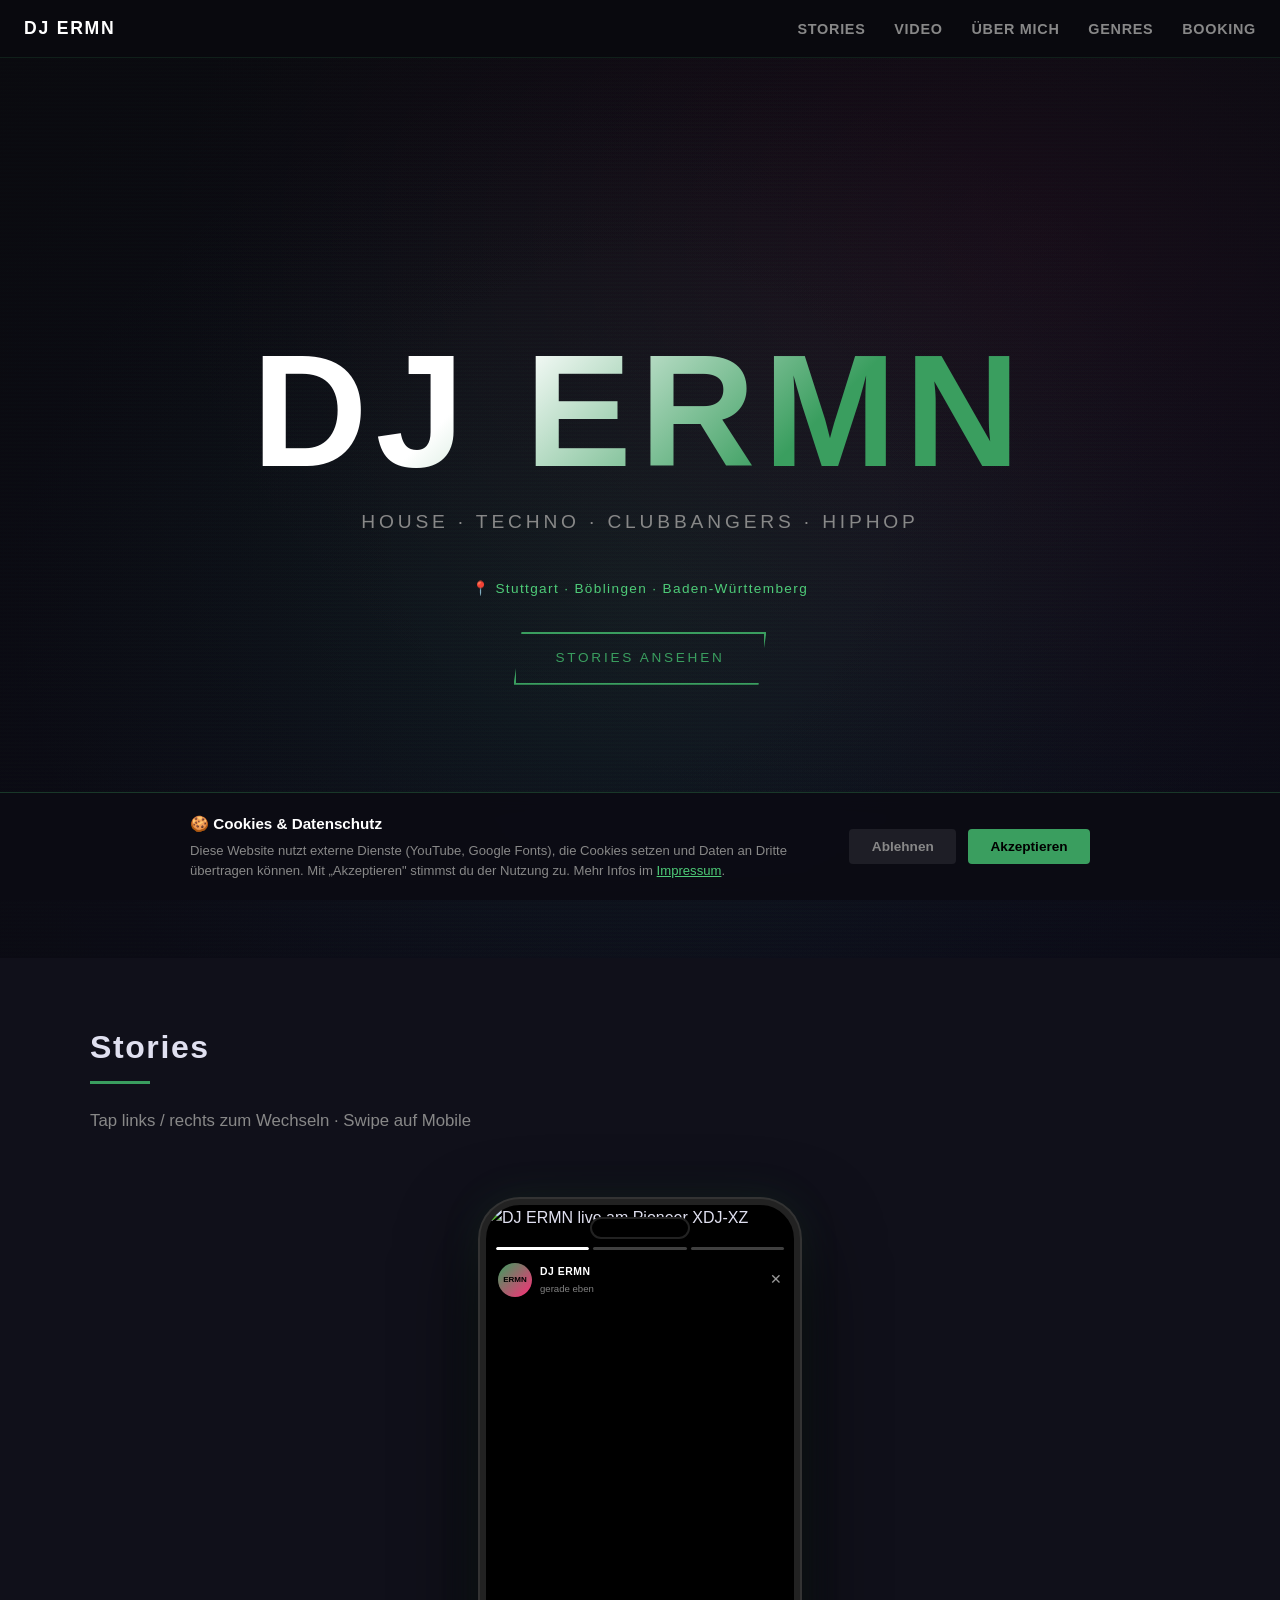
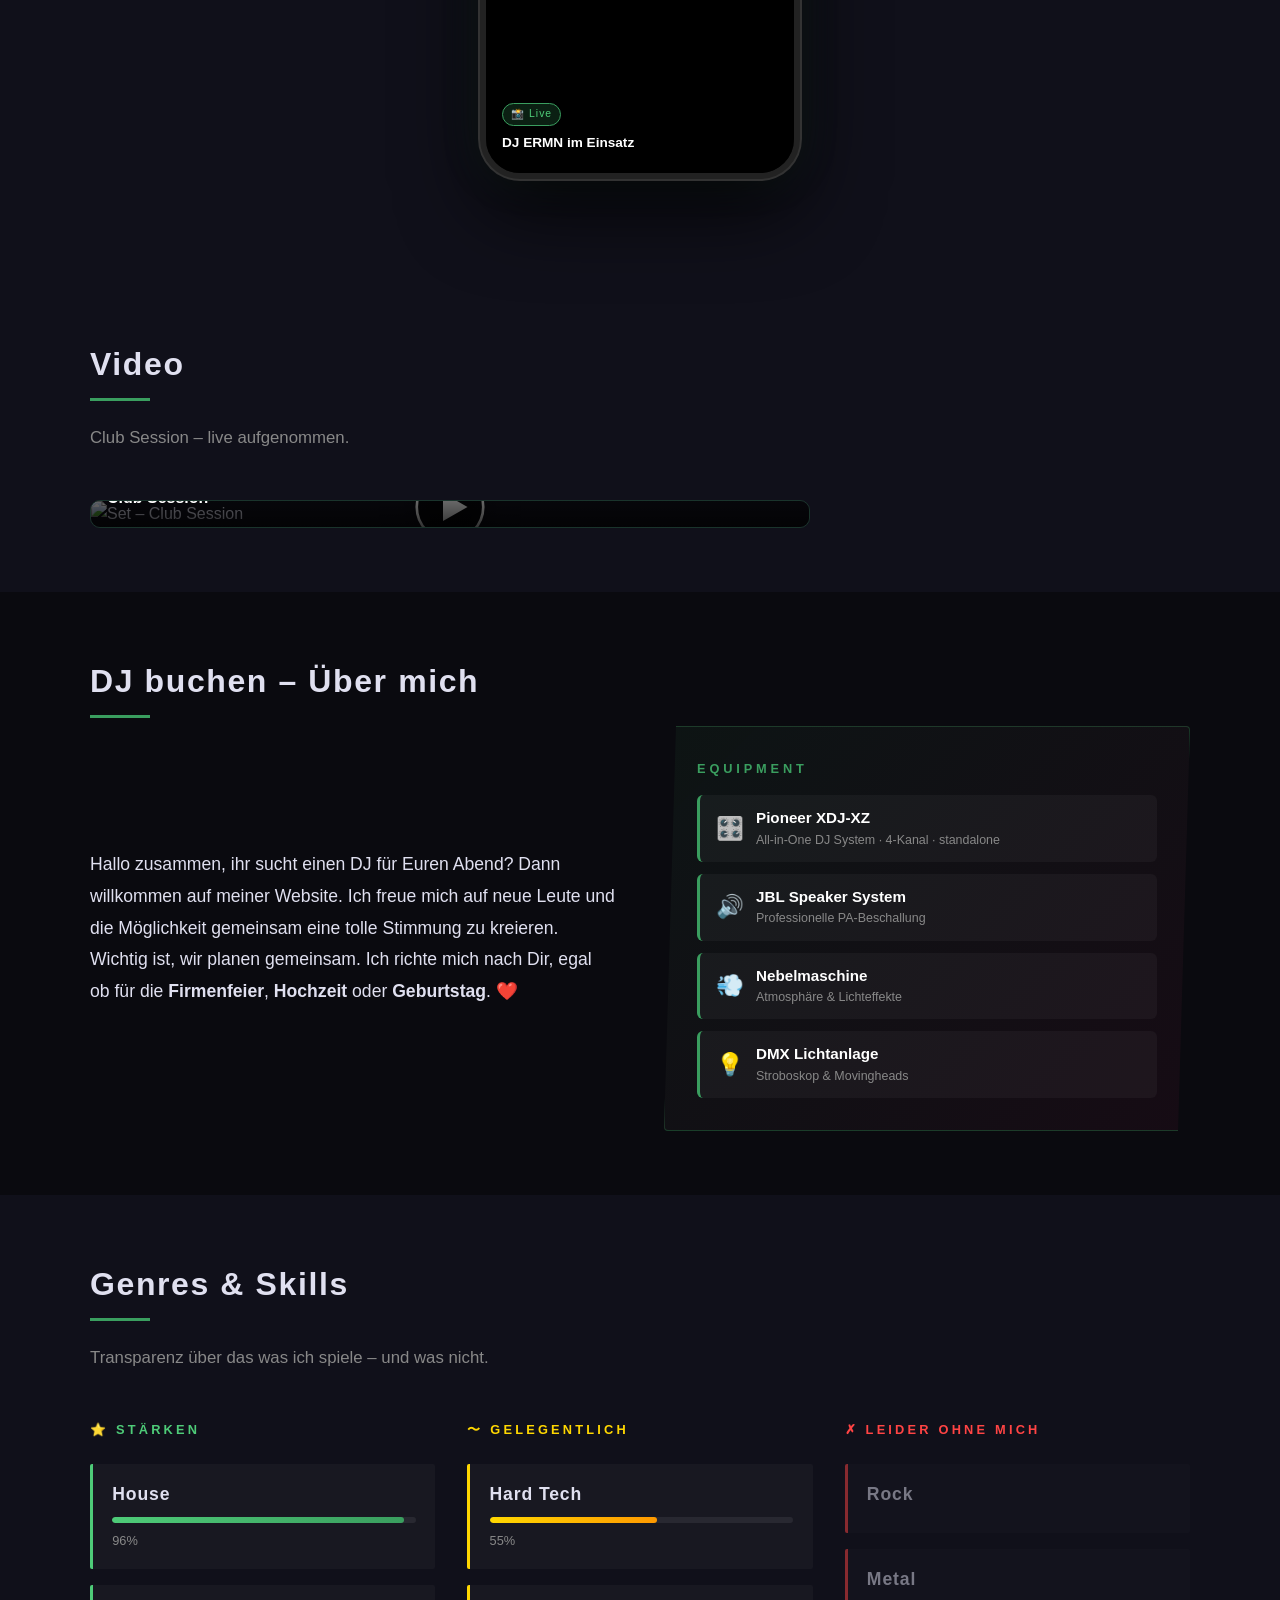
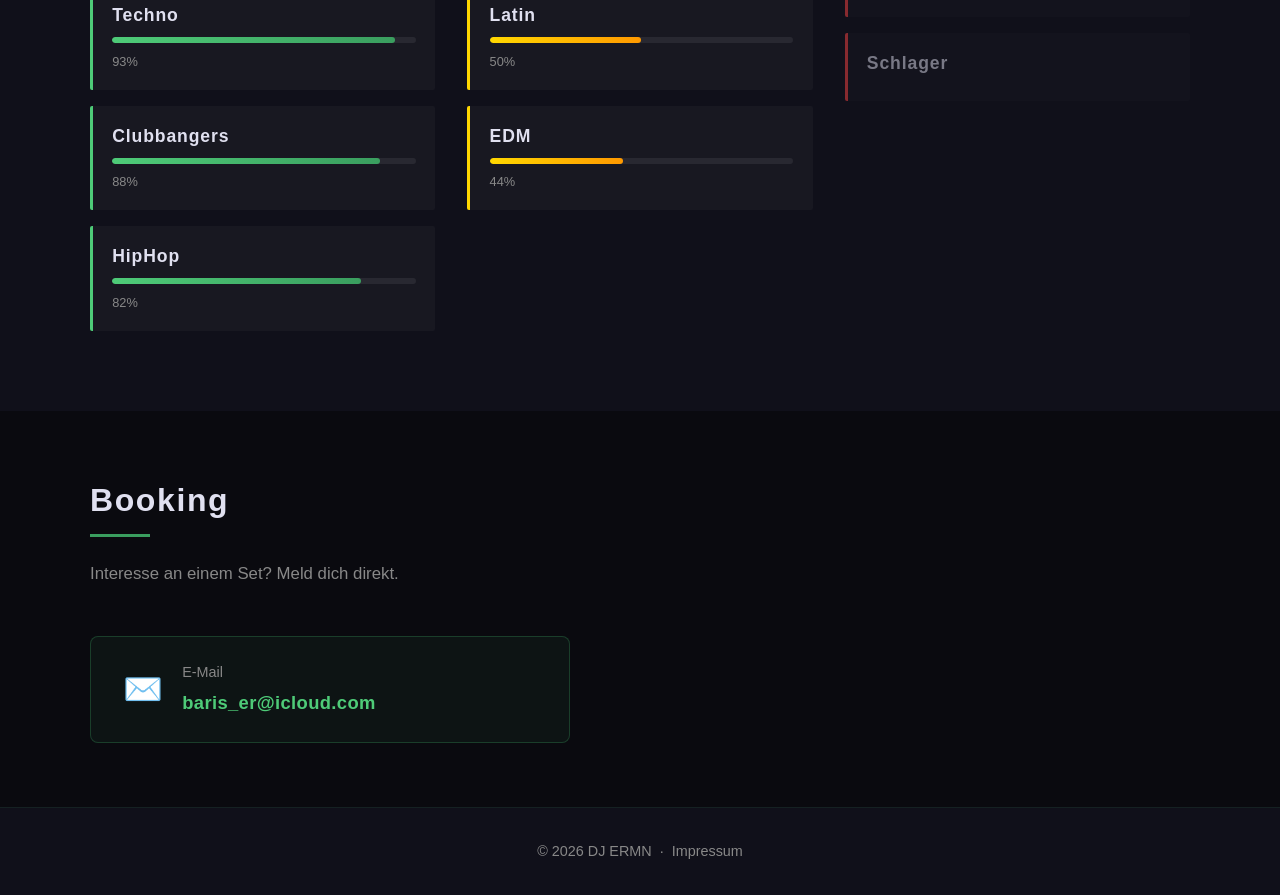
==== commit aa450e31: "Update GitHub username to DJERMN" ====
--- a/index.html
+++ b/index.html
@@ -10,21 +10,21 @@
   <meta name="keywords" content="DJ ERMN, DJ buchen Stuttgart, DJ buchen Böblingen, DJ Hochzeit Stuttgart, DJ Firmenfeier, DJ Geburtstag, DJ Baden-Württemberg, DJ Esslingen, DJ Kirchheim Teck, DJ Waiblingen, DJ Schwarzwald, DJ Schweiz, DJ Österreich, House DJ, Techno DJ, Clubbangers, HipHop DJ" />
   <meta name="author" content="DJ ERMN" />
   <meta name="robots" content="index, follow" />
-  <link rel="canonical" href="https://bariser3.github.io/ERMN/" />
+  <link rel="canonical" href="https://DJERMN.github.io/ERMN/" />
 
   <!-- ── Open Graph (Google, Facebook, WhatsApp) ── -->
   <meta property="og:type"        content="website" />
-  <meta property="og:url"         content="https://bariser3.github.io/ERMN/" />
+  <meta property="og:url"         content="https://DJERMN.github.io/ERMN/" />
   <meta property="og:title"       content="DJ ERMN – DJ buchen in Stuttgart & Region BW" />
   <meta property="og:description" content="Euer DJ für Hochzeit, Firmenfeier & Geburtstag. House · Techno · Clubbangers · HipHop. Region Stuttgart, Böblingen, Baden-Württemberg." />
-  <meta property="og:image"       content="https://bariser3.github.io/ERMN/purple-ermn-1.jpg" />
+  <meta property="og:image"       content="https://DJERMN.github.io/ERMN/purple-ermn-1.jpg" />
   <meta property="og:locale"      content="de_DE" />
 
   <!-- ── Twitter Card ──────────────────────────── -->
   <meta name="twitter:card"        content="summary_large_image" />
   <meta name="twitter:title"       content="DJ ERMN – DJ buchen in Stuttgart & Region BW" />
   <meta name="twitter:description" content="Euer DJ für Hochzeit, Firmenfeier & Geburtstag. House · Techno · Clubbangers · HipHop." />
-  <meta name="twitter:image"       content="https://bariser3.github.io/ERMN/purple-ermn-1.jpg" />
+  <meta name="twitter:image"       content="https://DJERMN.github.io/ERMN/purple-ermn-1.jpg" />
 
   <!-- ── Structured Data (JSON-LD) ─────────────── -->
   <script type="application/ld+json">
@@ -32,8 +32,8 @@
     "@context": "https://schema.org",
     "@type": "MusicGroup",
     "name": "DJ ERMN",
-    "url": "https://bariser3.github.io/ERMN/",
-    "image": "https://bariser3.github.io/ERMN/purple-ermn-1.jpg",
+    "url": "https://DJERMN.github.io/ERMN/",
+    "image": "https://DJERMN.github.io/ERMN/purple-ermn-1.jpg",
     "description": "DJ ERMN – Euer DJ für Hochzeit, Firmenfeier und Geburtstag in Stuttgart, Böblingen und ganz Baden-Württemberg. Genres: House, Techno, Clubbangers, HipHop.",
     "genre": ["House", "Techno", "Clubbangers", "HipHop"],
     "areaServed": [
--- a/style.css
+++ b/style.css
@@ -29,6 +29,73 @@
   font-size: 1rem;
   line-height: 1.6;
 }
+
+/* ── COOKIE BANNER ────────────────────────────────── */
+.cookie-banner {
+  position: fixed;
+  bottom: 0;
+  left: 0;
+  right: 0;
+  z-index: 999;
+  background: rgba(12,12,20,0.97);
+  border-top: 1px solid rgba(58,158,95,0.3);
+  backdrop-filter: blur(10px);
+  padding: 1.2rem 1.5rem;
+}
+
+.cookie-inner {
+  max-width: 900px;
+  margin: 0 auto;
+  display: flex;
+  align-items: center;
+  gap: 1.5rem;
+  flex-wrap: wrap;
+}
+
+.cookie-text {
+  flex: 1;
+  min-width: 220px;
+}
+
+.cookie-text strong {
+  display: block;
+  color: #fff;
+  font-size: 0.95rem;
+  margin-bottom: 0.3rem;
+}
+
+.cookie-text p {
+  color: var(--muted);
+  font-size: 0.82rem;
+  line-height: 1.5;
+}
+
+.cookie-text a {
+  color: var(--accent-bright);
+  text-decoration: underline;
+}
+
+.cookie-actions {
+  display: flex;
+  gap: 0.75rem;
+  flex-shrink: 0;
+}
+
+.cookie-btn {
+  padding: 0.6rem 1.4rem;
+  border: none;
+  border-radius: 4px;
+  font-family: Arial, sans-serif;
+  font-weight: 700;
+  font-size: 0.85rem;
+  cursor: pointer;
+  transition: opacity 0.2s;
+}
+
+.cookie-btn:hover { opacity: 0.85; }
+
+.cookie-btn.accept  { background: var(--accent); color: #000; }
+.cookie-btn.decline { background: rgba(255,255,255,0.08); color: var(--muted); }
 
 /* ── NAV ──────────────────────────────────────────── */
 .navbar {
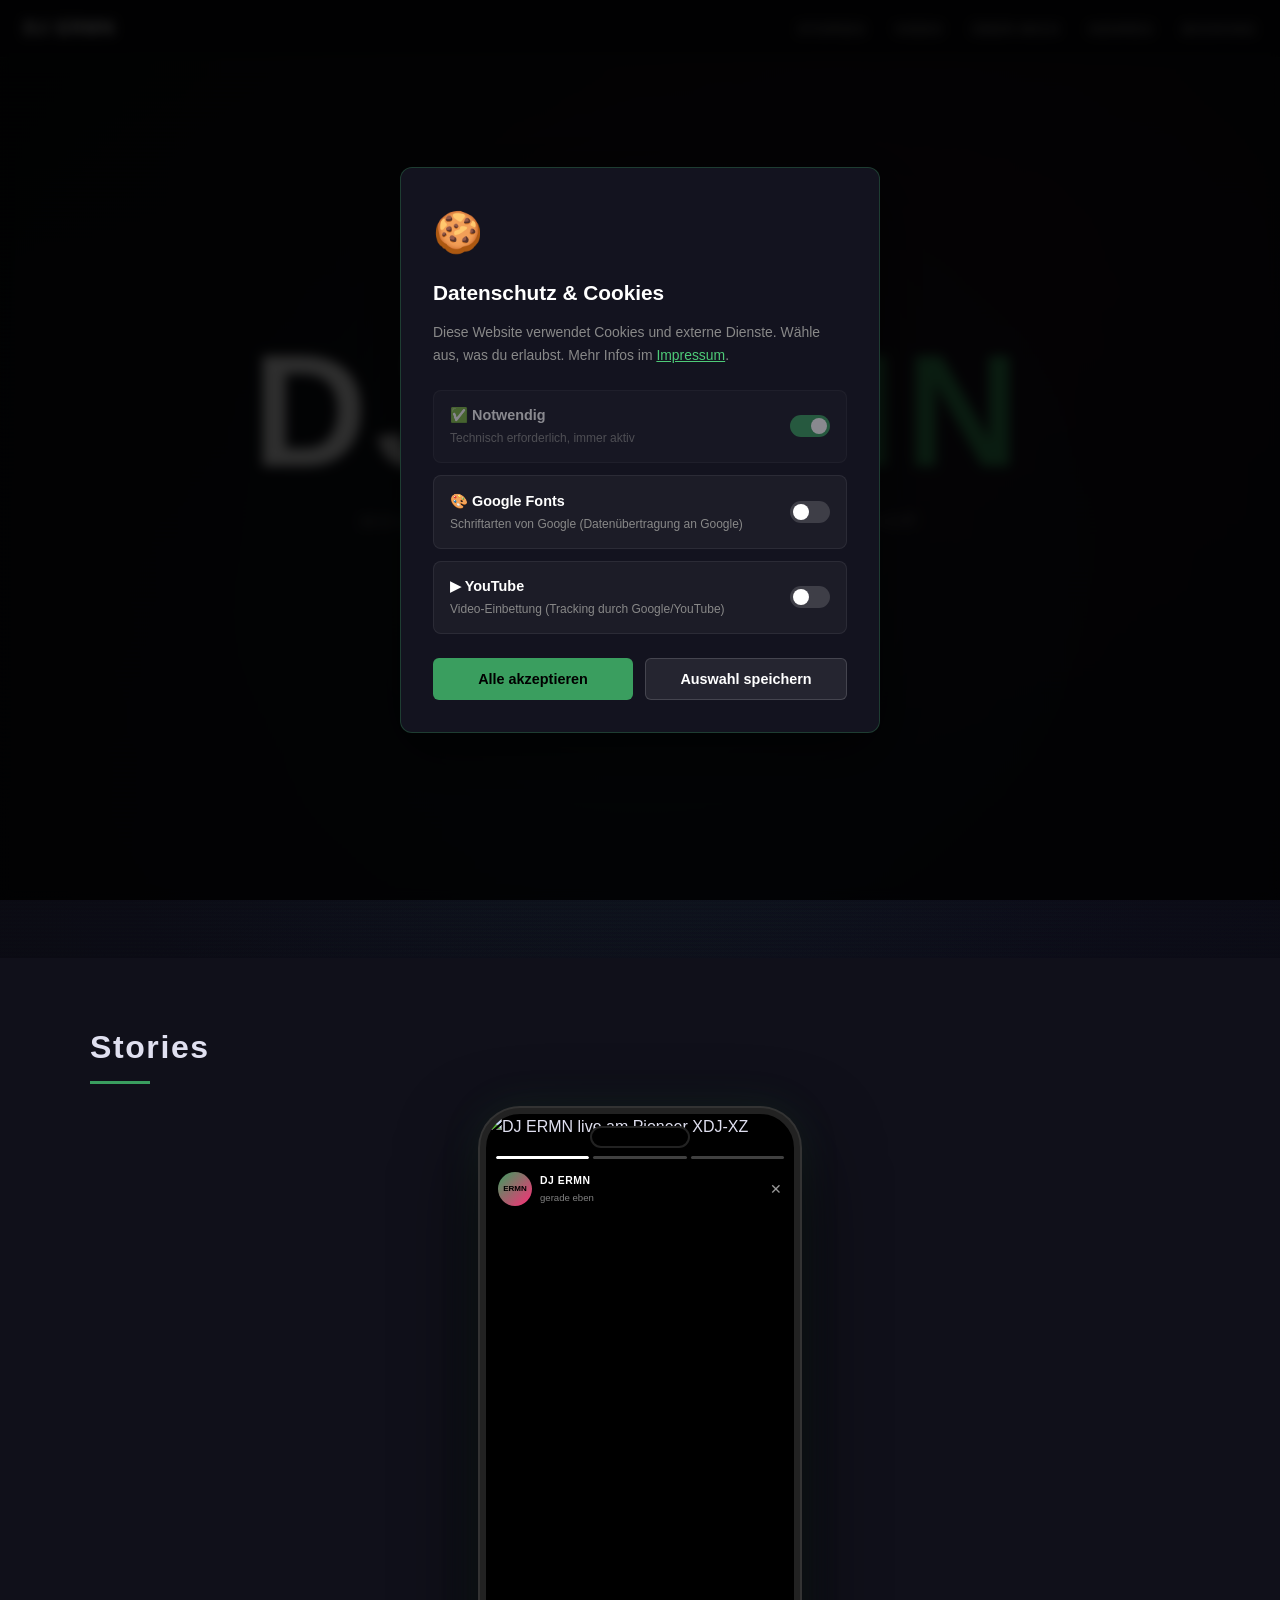
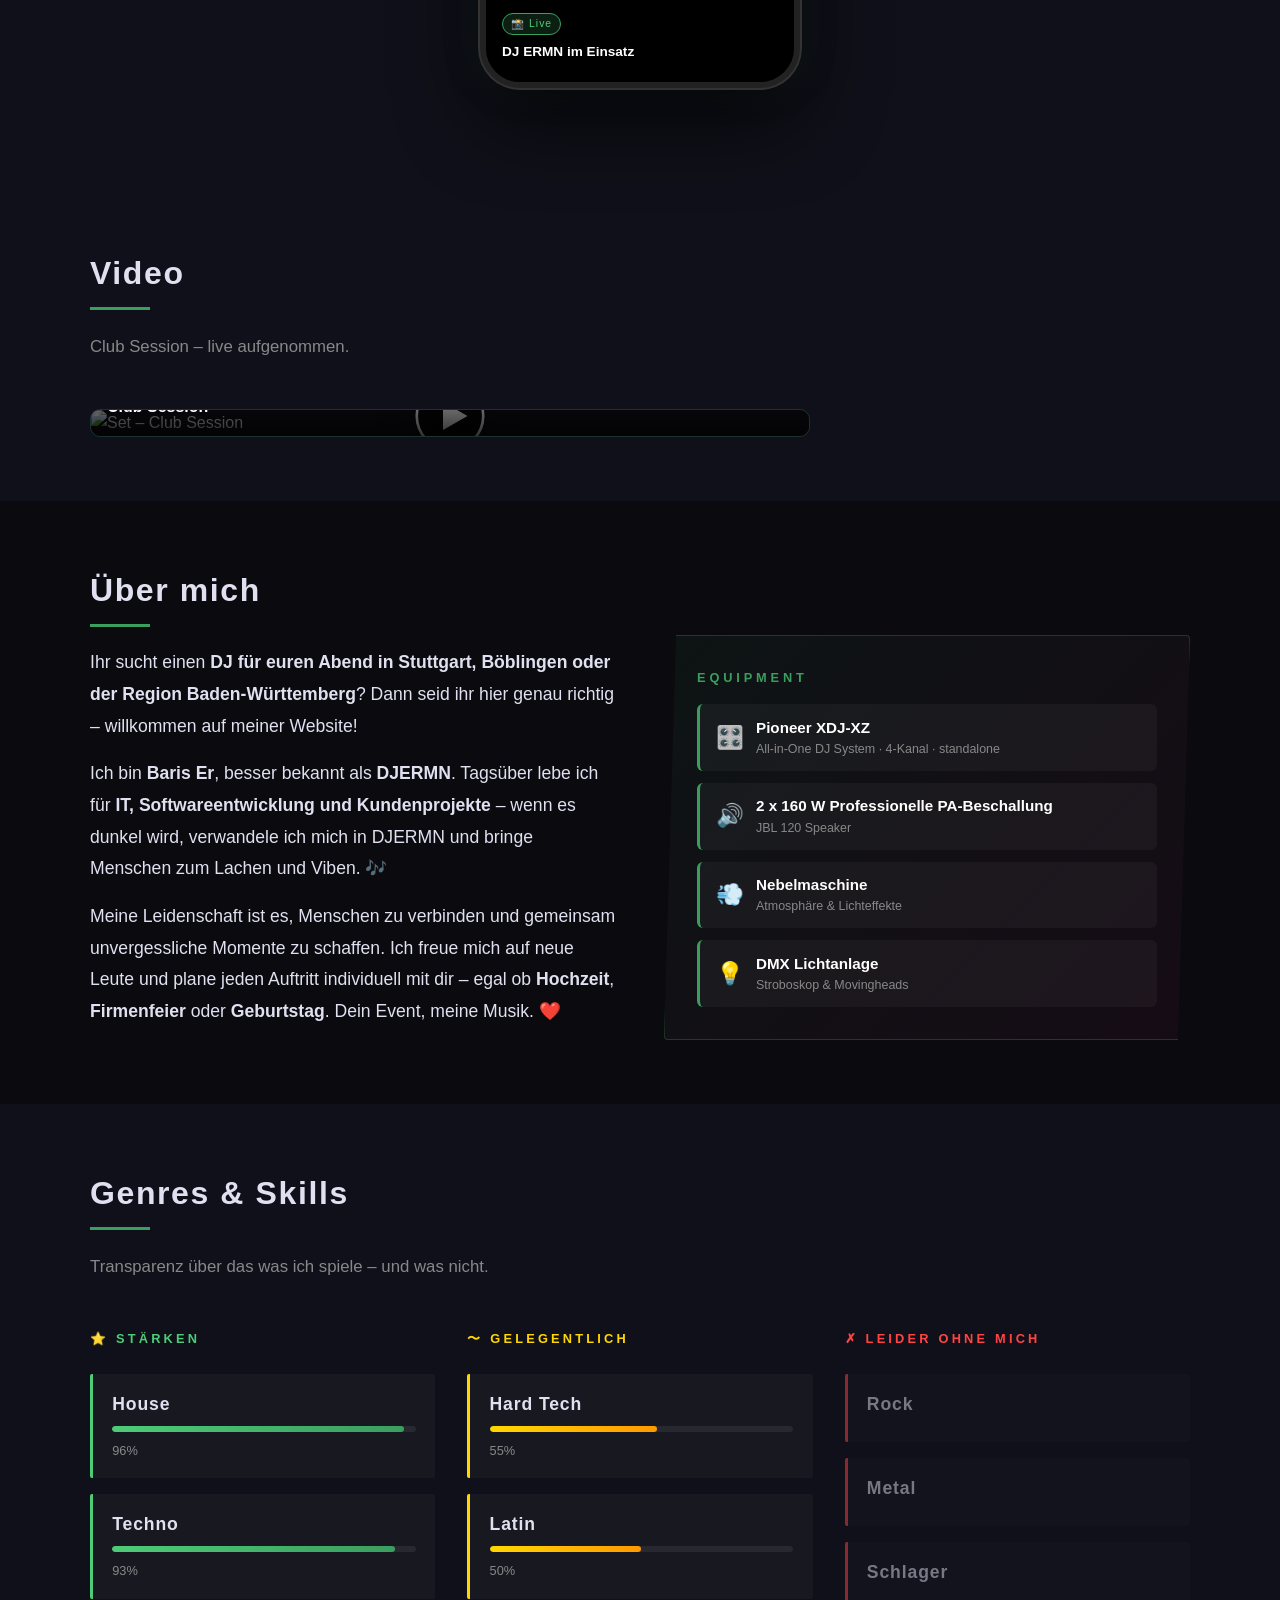
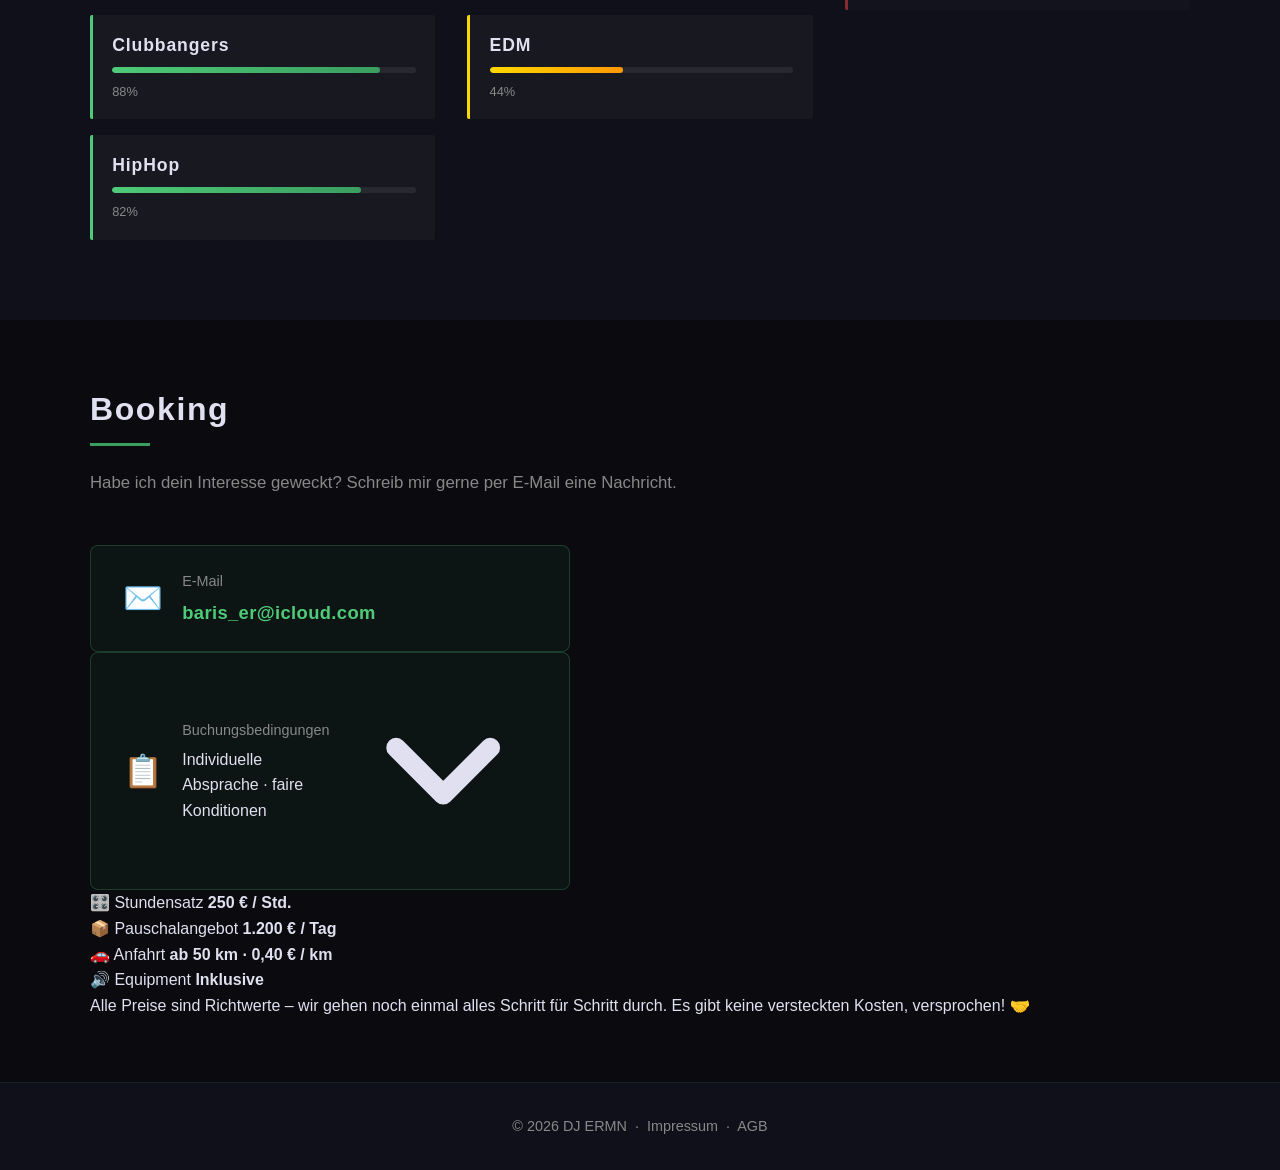
==== commit 6604f070: "Update index.html" ====
--- a/index.html
+++ b/index.html
@@ -10,21 +10,21 @@
   <meta name="keywords" content="DJ ERMN, DJ buchen Stuttgart, DJ buchen Böblingen, DJ Hochzeit Stuttgart, DJ Firmenfeier, DJ Geburtstag, DJ Baden-Württemberg, DJ Esslingen, DJ Kirchheim Teck, DJ Waiblingen, DJ Schwarzwald, DJ Schweiz, DJ Österreich, House DJ, Techno DJ, Clubbangers, HipHop DJ" />
   <meta name="author" content="DJ ERMN" />
   <meta name="robots" content="index, follow" />
-  <link rel="canonical" href="https://DJERMN.github.io/ERMN/" />
+  <link rel="canonical" href="https://DJERMN.github.io/" />
 
   <!-- ── Open Graph (Google, Facebook, WhatsApp) ── -->
   <meta property="og:type"        content="website" />
-  <meta property="og:url"         content="https://DJERMN.github.io/ERMN/" />
+  <meta property="og:url"         content="https://DJERMN.github.io/" />
   <meta property="og:title"       content="DJ ERMN – DJ buchen in Stuttgart & Region BW" />
   <meta property="og:description" content="Euer DJ für Hochzeit, Firmenfeier & Geburtstag. House · Techno · Clubbangers · HipHop. Region Stuttgart, Böblingen, Baden-Württemberg." />
-  <meta property="og:image"       content="https://DJERMN.github.io/ERMN/purple-ermn-1.jpg" />
+  <meta property="og:image"       content="https://DJERMN.github.io/purple-ermn-1.jpg" />
   <meta property="og:locale"      content="de_DE" />
 
   <!-- ── Twitter Card ──────────────────────────── -->
   <meta name="twitter:card"        content="summary_large_image" />
   <meta name="twitter:title"       content="DJ ERMN – DJ buchen in Stuttgart & Region BW" />
   <meta name="twitter:description" content="Euer DJ für Hochzeit, Firmenfeier & Geburtstag. House · Techno · Clubbangers · HipHop." />
-  <meta name="twitter:image"       content="https://DJERMN.github.io/ERMN/purple-ermn-1.jpg" />
+  <meta name="twitter:image"       content="https://DJERMN.github.io/purple-ermn-1.jpg" />
 
   <!-- ── Structured Data (JSON-LD) ─────────────── -->
   <script type="application/ld+json">
@@ -32,8 +32,8 @@
     "@context": "https://schema.org",
     "@type": "MusicGroup",
     "name": "DJ ERMN",
-    "url": "https://DJERMN.github.io/ERMN/",
-    "image": "https://DJERMN.github.io/ERMN/purple-ermn-1.jpg",
+    "url": "https://DJERMN.github.io/",
+    "image": "https://DJERMN.github.io/purple-ermn-1.jpg",
     "description": "DJ ERMN – Euer DJ für Hochzeit, Firmenfeier und Geburtstag in Stuttgart, Böblingen und ganz Baden-Württemberg. Genres: House, Techno, Clubbangers, HipHop.",
     "genre": ["House", "Techno", "Clubbangers", "HipHop"],
     "areaServed": [
@@ -48,21 +48,50 @@
   }
   </script>
 
-  <link rel="stylesheet" href="style.css" />
-  <link id="gfonts" rel="stylesheet" href="" />
+  <link rel="stylesheet" href="style.css?v=20260329" />  <link id="gfonts" rel="stylesheet" href="" />
 </head>
 <body>
 
-  <!-- COOKIE CONSENT -->
-  <div class="cookie-banner" id="cookieBanner">
-    <div class="cookie-inner">
-      <div class="cookie-text">
-        <strong>🍪 Cookies & Datenschutz</strong>
-        <p>Diese Website nutzt externe Dienste (YouTube, Google Fonts), die Cookies setzen und Daten an Dritte übertragen können. Mit „Akzeptieren" stimmst du der Nutzung zu. Mehr Infos im <a href="impressum.html">Impressum</a>.</p>
-      </div>
-      <div class="cookie-actions">
-        <button class="cookie-btn decline" onclick="setConsent(false)">Ablehnen</button>
-        <button class="cookie-btn accept"  onclick="setConsent(true)">Akzeptieren</button>
+  <!-- COOKIE CONSENT OVERLAY -->
+  <div class="cookie-overlay" id="cookieBanner">
+    <div class="cookie-modal">
+      <div class="cookie-modal-icon">🍪</div>
+      <h2 class="cookie-modal-title">Datenschutz & Cookies</h2>
+      <p class="cookie-modal-desc">
+        Diese Website verwendet Cookies und externe Dienste. Wähle aus, was du erlaubst.
+        Mehr Infos im <a href="impressum.html">Impressum</a>.
+      </p>
+
+      <div class="cookie-options">
+        <label class="cookie-option disabled">
+          <div class="cookie-option-info">
+            <span class="cookie-option-name">✅ Notwendig</span>
+            <span class="cookie-option-desc">Technisch erforderlich, immer aktiv</span>
+          </div>
+          <input type="checkbox" checked disabled />
+          <span class="cookie-toggle locked"></span>
+        </label>
+        <label class="cookie-option">
+          <div class="cookie-option-info">
+            <span class="cookie-option-name">🎨 Google Fonts</span>
+            <span class="cookie-option-desc">Schriftarten von Google (Datenübertragung an Google)</span>
+          </div>
+          <input type="checkbox" id="chkFonts" />
+          <span class="cookie-toggle"></span>
+        </label>
+        <label class="cookie-option">
+          <div class="cookie-option-info">
+            <span class="cookie-option-name">▶ YouTube</span>
+            <span class="cookie-option-desc">Video-Einbettung (Tracking durch Google/YouTube)</span>
+          </div>
+          <input type="checkbox" id="chkYoutube" />
+          <span class="cookie-toggle"></span>
+        </label>
+      </div>
+
+      <div class="cookie-modal-actions">
+        <button class="cookie-btn accept-all" onclick="acceptAll()">Alle akzeptieren</button>
+        <button class="cookie-btn save-sel"   onclick="saveSelection()">Auswahl speichern</button>
       </div>
     </div>
   </div>
@@ -97,7 +126,7 @@
   <section class="section dark" id="stories">
     <div class="container">
       <h2 class="section-title">Stories</h2>
-      <p class="section-sub">Tap links / rechts zum Wechseln · Swipe auf Mobile</p>
+      
 
       <div class="phone-wrap">
         <div class="phone-frame">
@@ -192,14 +221,23 @@
   <!-- ABOUT -->
   <section class="section" id="about">
     <div class="container">
-      <h2 class="section-title">DJ buchen – Über mich</h2>
+      <h2 class="section-title">Über mich</h2>
       <div class="about-grid">
         <div class="about-text">
           <p>
-            Hallo zusammen, ihr sucht einen DJ für Euren Abend? Dann willkommen auf meiner Website.
-            Ich freue mich auf neue Leute und die Möglichkeit gemeinsam eine tolle Stimmung zu kreieren.
-            Wichtig ist, wir planen gemeinsam. Ich richte mich nach Dir, egal ob für die
-            <strong>Firmenfeier</strong>, <strong>Hochzeit</strong> oder <strong>Geburtstag</strong>. ❤️
+            Ihr sucht einen <strong>DJ für euren Abend in Stuttgart, Böblingen oder der Region Baden-Württemberg</strong>?
+            Dann seid ihr hier genau richtig – willkommen auf meiner Website!
+          </p>
+          <p style="margin-top:1rem;">
+            Ich bin <strong>Baris Er</strong>, besser bekannt als <strong>DJERMN</strong>.
+            Tagsüber lebe ich für <strong>IT, Softwareentwicklung und Kundenprojekte</strong> –
+            wenn es dunkel wird, verwandele ich mich in DJERMN und bringe Menschen zum Lachen und Viben. 🎶
+          </p>
+          <p style="margin-top:1rem;">
+            Meine Leidenschaft ist es, Menschen zu verbinden und gemeinsam unvergessliche Momente zu schaffen.
+            Ich freue mich auf neue Leute und plane jeden Auftritt individuell mit dir –
+            egal ob <strong>Hochzeit</strong>, <strong>Firmenfeier</strong> oder <strong>Geburtstag</strong>.
+            Dein Event, meine Musik. ❤️
           </p>
         </div>
         <div class="equipment-box">
@@ -215,8 +253,8 @@
             <div class="eq-item">
               <span class="eq-item-icon">🔊</span>
               <div class="eq-item-info">
-                <span class="eq-item-name">JBL Speaker System</span>
-                <span class="eq-item-desc">Professionelle PA-Beschallung</span>
+                <span class="eq-item-name">2 x 160 W Professionelle PA-Beschallung</span>
+                <span class="eq-item-desc">JBL 120 Speaker</span>
               </div>
             </div>
             <div class="eq-item">
@@ -311,12 +349,52 @@
   <section class="section" id="booking">
     <div class="container">
       <h2 class="section-title">Booking</h2>
-      <p class="section-sub">Interesse an einem Set? Meld dich direkt.</p>
-      <div class="contact-box">
-        <span class="contact-icon">✉️</span>
-        <div>
-          <p>E-Mail</p>
-          <a href="mailto:baris_er@icloud.com">baris_er@icloud.com</a>
+      <p class="section-sub">Habe ich dein Interesse geweckt? Schreib mir gerne per E-Mail eine Nachricht.</p>
+
+      <div class="contact-row">
+        <!-- E-Mail -->
+        <div class="contact-box">
+          <span class="contact-icon">✉️</span>
+          <div>
+            <p>E-Mail</p>
+            <a href="mailto:baris_er@icloud.com">baris_er@icloud.com</a>
+          </div>
+        </div>
+
+        <!-- Buchungsbedingungen Teaser → klickbar -->
+        <div class="contact-box contact-box--clickable" onclick="togglePricing()" id="bookingCondBox" aria-expanded="false" role="button" tabindex="0">
+          <span class="contact-icon">📋</span>
+          <div style="flex:1">
+            <p>Buchungsbedingungen</p>
+            <span class="contact-teaser">Individuelle Absprache · faire Konditionen</span>
+          </div>
+          <svg class="pricing-arrow" viewBox="0 0 24 24" fill="none" stroke="currentColor" stroke-width="2.5" stroke-linecap="round" stroke-linejoin="round"><polyline points="6 9 12 15 18 9"/></svg>
+        </div>
+      </div>
+
+      <div class="pricing-details" id="pricingDetails">
+        <div class="pricing-inner">
+          <div class="pricing-grid">
+            <div class="pricing-item">
+              <span class="pricing-label">🎛️ Stundensatz</span>
+              <strong class="pricing-value">250 € / Std.</strong>
+            </div>
+            <div class="pricing-item">
+              <span class="pricing-label">📦 Pauschalangebot</span>
+              <strong class="pricing-value">1.200 € / Tag</strong>
+            </div>
+            <div class="pricing-item">
+              <span class="pricing-label">🚗 Anfahrt</span>
+              <strong class="pricing-value">ab 50 km · 0,40 € / km</strong>
+            </div>
+            <div class="pricing-item">
+              <span class="pricing-label">🔊 Equipment</span>
+              <strong class="pricing-value">Inklusive</strong>
+            </div>
+            
+            
+          </div>
+          <p class="pricing-note">Alle Preise sind Richtwerte – wir gehen noch einmal alles Schritt für Schritt durch. Es gibt keine versteckten Kosten, versprochen! 🤝</p>
         </div>
       </div>
     </div>
@@ -324,32 +402,64 @@
 
   <!-- FOOTER -->
   <footer class="footer">
-    <p>© 2026 DJ ERMN &nbsp;·&nbsp; <a href="impressum.html" style="color:var(--muted);text-decoration:none;">Impressum</a></p>
+    <p>© 2026 DJ ERMN &nbsp;·&nbsp; <a href="impressum.html" style="color:var(--muted);text-decoration:none;">Impressum</a> &nbsp;·&nbsp; <a href="agb.html" style="color:var(--muted);text-decoration:none;">AGB</a></p>
   </footer>
 
   <script>
+    /* ── Zoom Prevention (iOS + Android) ─────────── */
+    document.addEventListener('gesturestart',  e => e.preventDefault(), { passive: false });
+    document.addEventListener('gesturechange', e => e.preventDefault(), { passive: false });
+    document.addEventListener('gestureend',    e => e.preventDefault(), { passive: false });
+    let lastTouch = 0;
+    document.addEventListener('touchend', e => {
+      const now = Date.now();
+      if (now - lastTouch < 300) e.preventDefault();
+      lastTouch = now;
+    }, { passive: false });
+    document.addEventListener('touchmove', e => {
+      if (e.touches.length > 1) e.preventDefault();
+    }, { passive: false });
+
     /* ── Cookie Consent ──────────────────────────── */
-    function setConsent(accepted) {
-      localStorage.setItem('cookieConsent', accepted ? 'yes' : 'no');
-      document.getElementById('cookieBanner').style.display = 'none';
-      if (accepted) loadExternalServices();
-    }
-
-    function loadExternalServices() {
-      // Load Google Fonts
+    const banner = document.getElementById('cookieBanner');
+
+    function closeBanner() {
+      banner.classList.add('cookie-hide');
+      setTimeout(() => { banner.style.display = 'none'; }, 400);
+    }
+
+    function acceptAll() {
+      document.getElementById('chkFonts').checked   = true;
+      document.getElementById('chkYoutube').checked = true;
+      saveSelection();
+    }
+
+    function saveSelection() {
+      const fonts   = document.getElementById('chkFonts').checked;
+      const youtube = document.getElementById('chkYoutube').checked;
+      localStorage.setItem('cookieFonts',   fonts   ? 'yes' : 'no');
+      localStorage.setItem('cookieYoutube', youtube ? 'yes' : 'no');
+      localStorage.setItem('cookieConsent', 'done');
+      closeBanner();
+      if (fonts) loadFonts();
+    }
+
+    function loadFonts() {
       document.getElementById('gfonts').href =
         'https://fonts.googleapis.com/css2?family=Orbitron:wght@700;900&display=swap';
     }
 
-    // Check on load
-    const consent = localStorage.getItem('cookieConsent');
-    if (consent === 'yes') {
-      document.getElementById('cookieBanner').style.display = 'none';
-      loadExternalServices();
-    } else if (consent === 'no') {
-      document.getElementById('cookieBanner').style.display = 'none';
-    }
-    // else: banner stays visible
+    // Show or hide on load
+    if (localStorage.getItem('cookieConsent') === 'done') {
+      banner.style.display = 'none';
+      if (localStorage.getItem('cookieFonts') === 'yes') loadFonts();
+    } else {
+      // Smooth fade-in after short delay
+      banner.style.display = 'flex';
+      requestAnimationFrame(() => {
+        requestAnimationFrame(() => { banner.style.opacity = '1'; });
+      });
+    }
 
     /* ── Story Logic ─────────────────────────────── */
     const slides      = document.querySelectorAll('.story-slide');
@@ -446,10 +556,18 @@
       navLinks.classList.remove('open');
     }
 
+    /* ── Pricing Toggle ───────────────────────────── */
+    function togglePricing() {
+      const box     = document.getElementById('bookingCondBox');
+      const details = document.getElementById('pricingDetails');
+      const isOpen  = details.classList.toggle('open');
+      box.setAttribute('aria-expanded', isOpen);
+    }
+
     /* ── Video Accordion ─────────────────────────── */
     function openVideo() {
-      if (localStorage.getItem('cookieConsent') !== 'yes') {
-        alert('Bitte stimme zuerst den Cookies zu, um YouTube-Videos zu laden.');
+      if (localStorage.getItem('cookieYoutube') !== 'yes') {
+        alert('Bitte stimme unter "Auswahl speichern" dem Laden von YouTube-Videos zu.');
         return;
       }
       const frame = document.getElementById('ytFrame');
--- a/style.css
+++ b/style.css
@@ -31,71 +31,162 @@
 }
 
 /* ── COOKIE BANNER ────────────────────────────────── */
-.cookie-banner {
+/* ── COOKIE OVERLAY ───────────────────────────────── */
+.cookie-overlay {
+  display: none;
   position: fixed;
-  bottom: 0;
-  left: 0;
-  right: 0;
-  z-index: 999;
-  background: rgba(12,12,20,0.97);
-  border-top: 1px solid rgba(58,158,95,0.3);
-  backdrop-filter: blur(10px);
-  padding: 1.2rem 1.5rem;
-}
-
-.cookie-inner {
-  max-width: 900px;
-  margin: 0 auto;
-  display: flex;
+  inset: 0;
+  z-index: 9999;
+  background: rgba(0,0,0,0.82);
+  backdrop-filter: blur(6px);
   align-items: center;
-  gap: 1.5rem;
-  flex-wrap: wrap;
-}
-
-.cookie-text {
-  flex: 1;
-  min-width: 220px;
-}
-
-.cookie-text strong {
-  display: block;
+  justify-content: center;
+  padding: 1.5rem;
+  opacity: 0;
+  transition: opacity 0.4s ease;
+}
+
+.cookie-overlay.cookie-hide {
+  opacity: 0 !important;
+}
+
+.cookie-modal {
+  background: #13131f;
+  border: 1px solid rgba(58,158,95,0.3);
+  border-radius: 12px;
+  padding: 2rem;
+  max-width: 480px;
+  width: 100%;
+  box-shadow: 0 20px 60px rgba(0,0,0,0.6);
+}
+
+.cookie-modal-icon {
+  font-size: 2.5rem;
+  margin-bottom: 0.75rem;
+}
+
+.cookie-modal-title {
+  font-family: Arial, sans-serif;
+  font-weight: 800;
+  font-size: 1.3rem;
   color: #fff;
-  font-size: 0.95rem;
-  margin-bottom: 0.3rem;
-}
-
-.cookie-text p {
+  margin-bottom: 0.75rem;
+}
+
+.cookie-modal-desc {
   color: var(--muted);
-  font-size: 0.82rem;
-  line-height: 1.5;
-}
-
-.cookie-text a {
+  font-size: 0.87rem;
+  line-height: 1.6;
+  margin-bottom: 1.5rem;
+}
+
+.cookie-modal-desc a {
   color: var(--accent-bright);
   text-decoration: underline;
 }
 
-.cookie-actions {
-  display: flex;
+.cookie-options {
+  display: flex;
+  flex-direction: column;
   gap: 0.75rem;
+  margin-bottom: 1.5rem;
+}
+
+.cookie-option {
+  display: flex;
+  align-items: center;
+  justify-content: space-between;
+  background: rgba(255,255,255,0.04);
+  border: 1px solid rgba(255,255,255,0.07);
+  border-radius: 8px;
+  padding: 0.85rem 1rem;
+  cursor: pointer;
+  gap: 1rem;
+}
+
+.cookie-option.disabled { opacity: 0.5; cursor: default; }
+
+.cookie-option input[type="checkbox"] { display: none; }
+
+.cookie-option-info {
+  display: flex;
+  flex-direction: column;
+  gap: 2px;
+  flex: 1;
+}
+
+.cookie-option-name {
+  font-weight: 700;
+  font-size: 0.9rem;
+  color: #fff;
+}
+
+.cookie-option-desc {
+  font-size: 0.75rem;
+  color: var(--muted);
+}
+
+/* Toggle switch */
+.cookie-toggle {
+  width: 40px;
+  height: 22px;
+  border-radius: 999px;
+  background: rgba(255,255,255,0.15);
+  position: relative;
   flex-shrink: 0;
+  transition: background 0.25s;
+}
+
+.cookie-toggle::after {
+  content: '';
+  position: absolute;
+  top: 3px;
+  left: 3px;
+  width: 16px;
+  height: 16px;
+  border-radius: 50%;
+  background: #fff;
+  transition: transform 0.25s;
+}
+
+.cookie-toggle.locked {
+  background: var(--accent);
+}
+
+.cookie-toggle.locked::after {
+  transform: translateX(18px);
+}
+
+.cookie-option input:checked ~ .cookie-toggle {
+  background: var(--accent);
+}
+
+.cookie-option input:checked ~ .cookie-toggle::after {
+  transform: translateX(18px);
+}
+
+.cookie-modal-actions {
+  display: flex;
+  gap: 0.75rem;
+  flex-wrap: wrap;
 }
 
 .cookie-btn {
-  padding: 0.6rem 1.4rem;
+  flex: 1;
+  min-width: 120px;
+  padding: 0.75rem 1rem;
   border: none;
-  border-radius: 4px;
+  border-radius: 6px;
   font-family: Arial, sans-serif;
   font-weight: 700;
-  font-size: 0.85rem;
+  font-size: 0.9rem;
   cursor: pointer;
   transition: opacity 0.2s;
 }
 
 .cookie-btn:hover { opacity: 0.85; }
-
-.cookie-btn.accept  { background: var(--accent); color: #000; }
-.cookie-btn.decline { background: rgba(255,255,255,0.08); color: var(--muted); }
+.cookie-btn.accept-all { background: var(--accent); color: #000; }
+.cookie-btn.save-sel   { background: rgba(255,255,255,0.08); color: #fff; border: 1px solid rgba(255,255,255,0.15); }
 
 /* ── NAV ──────────────────────────────────────────── */
 .navbar {
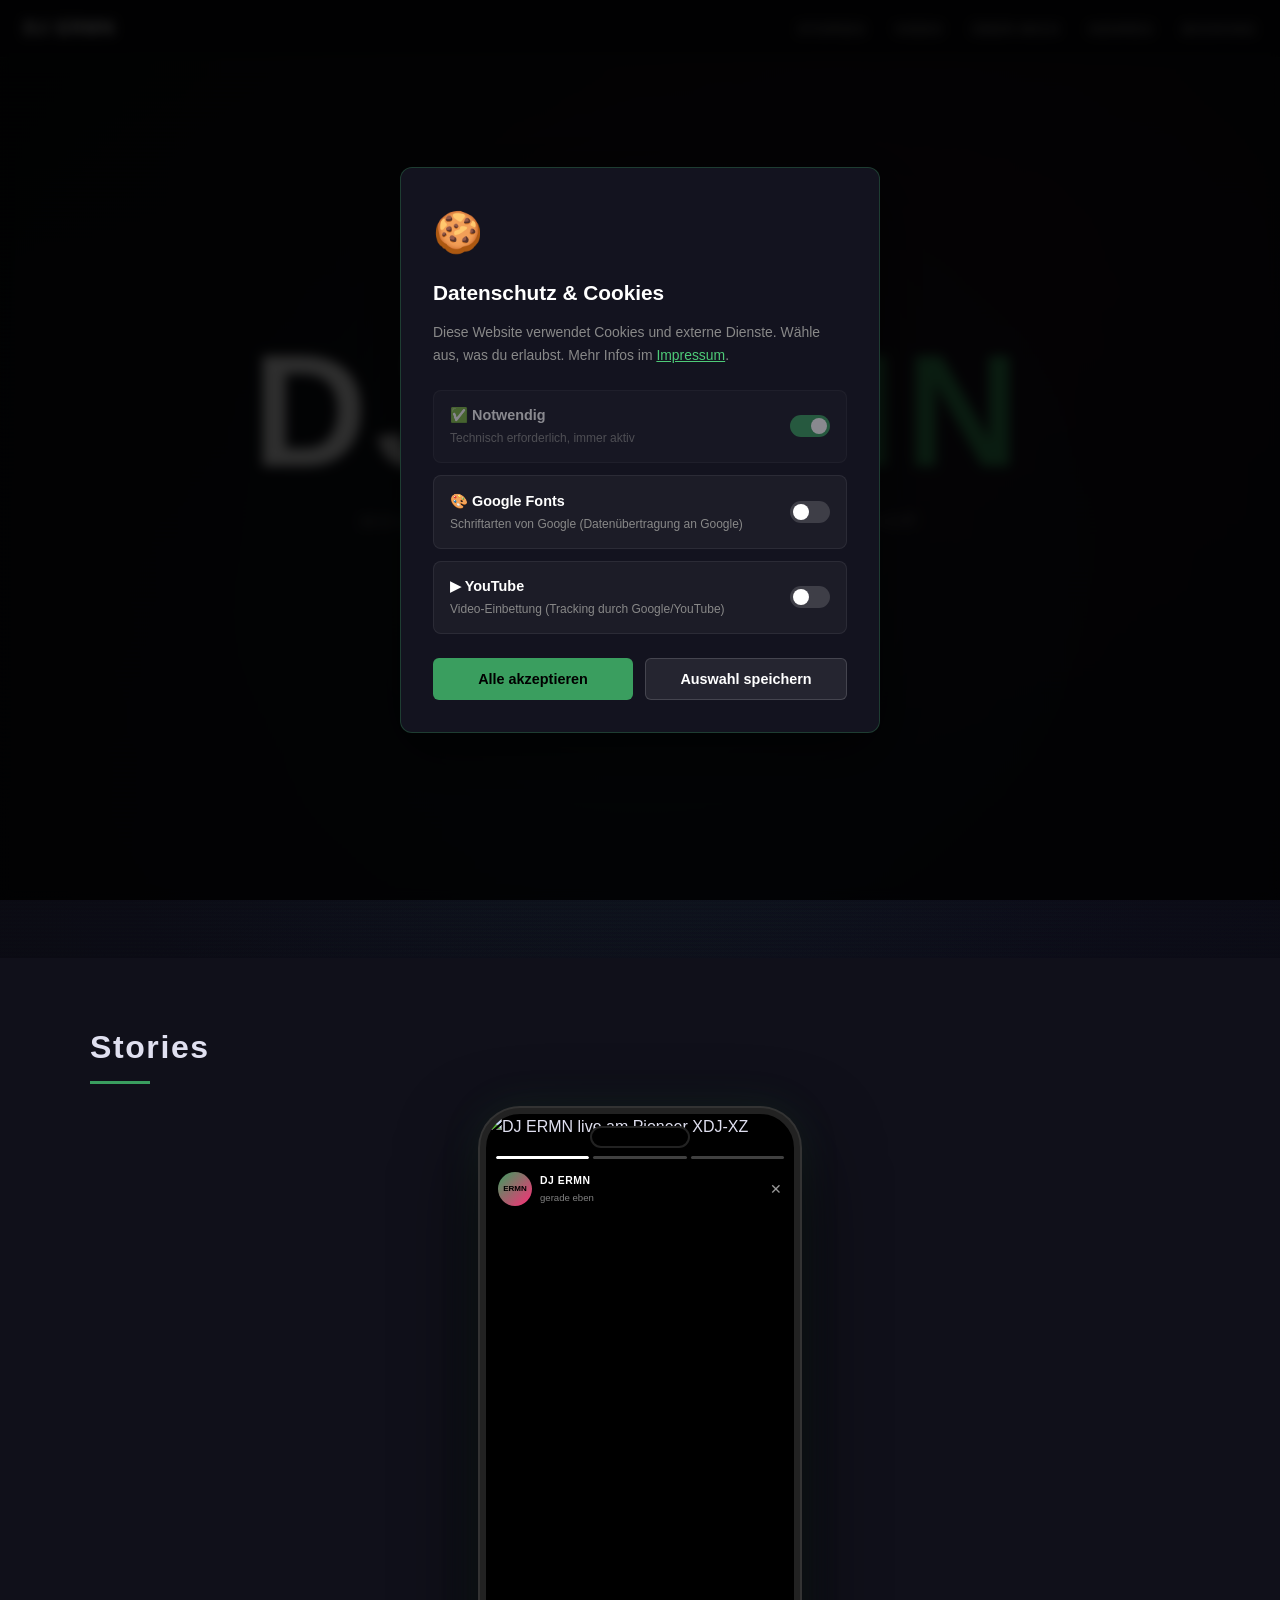
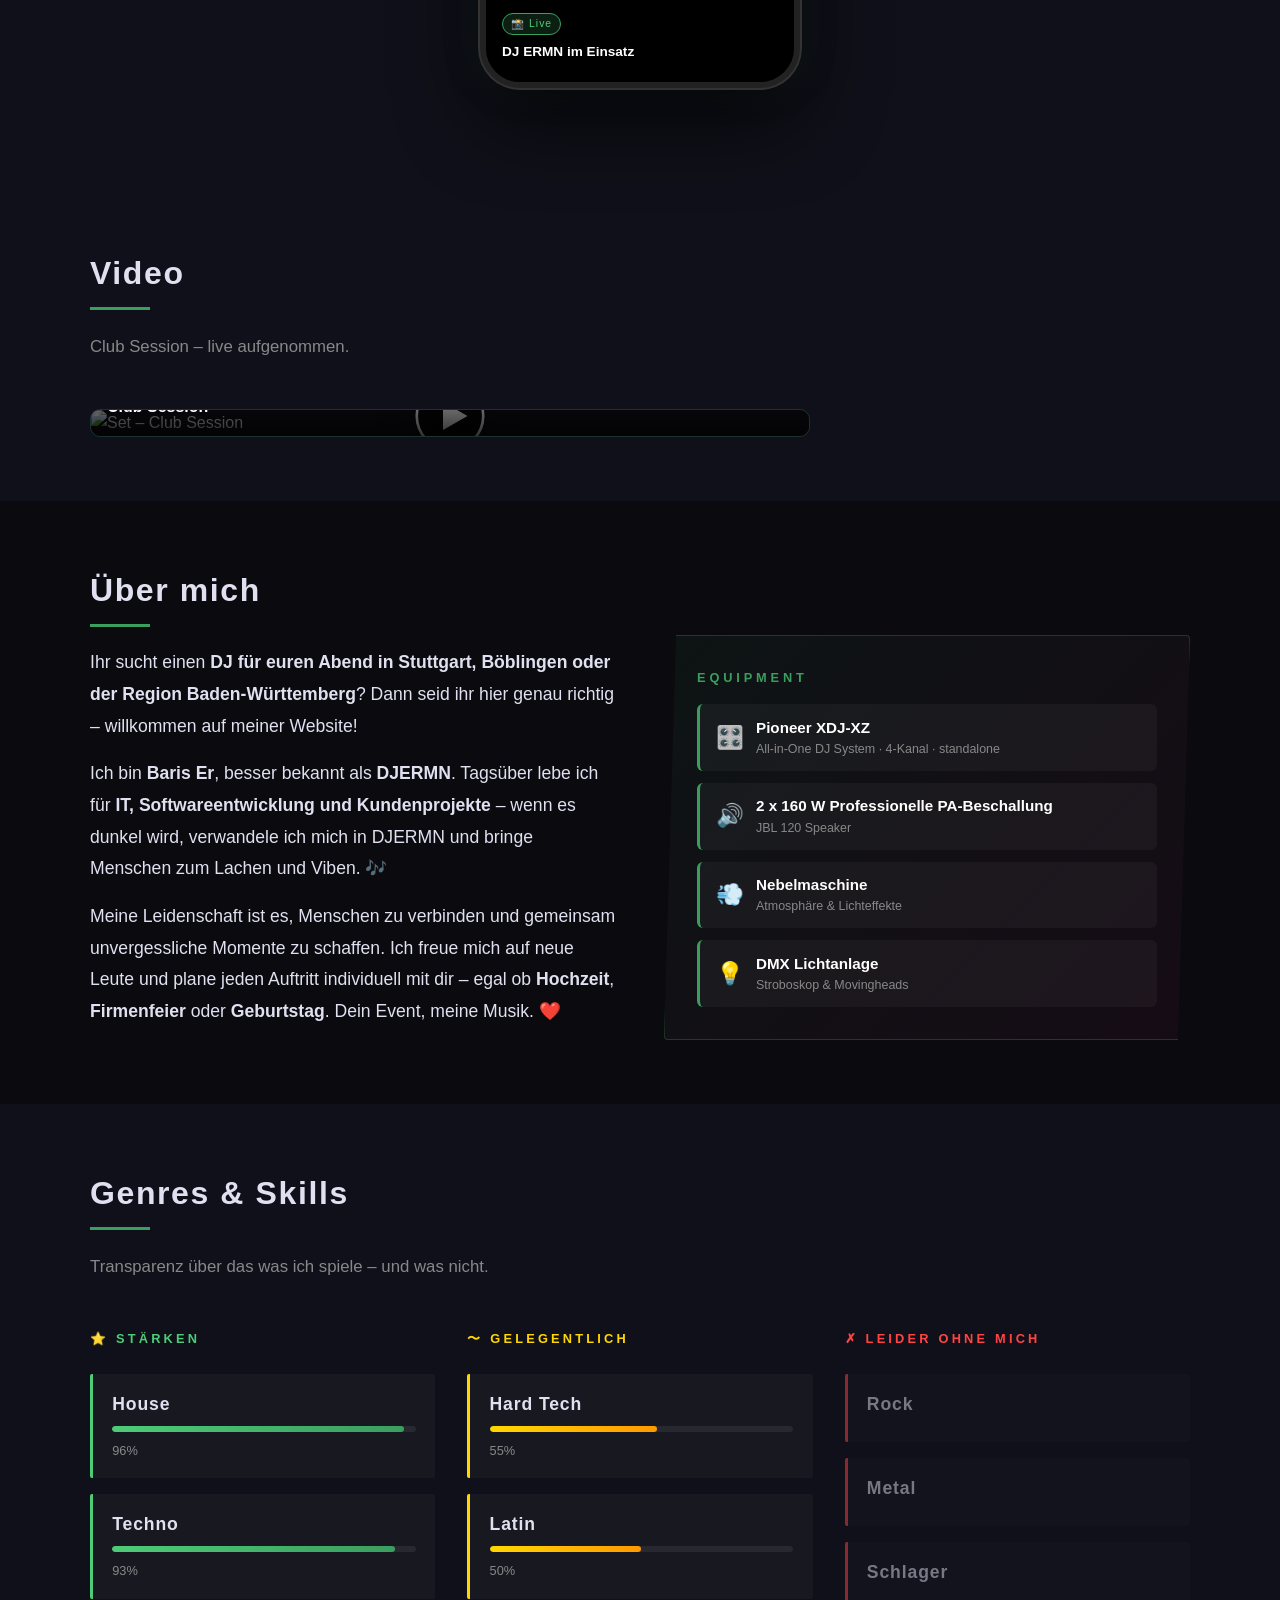
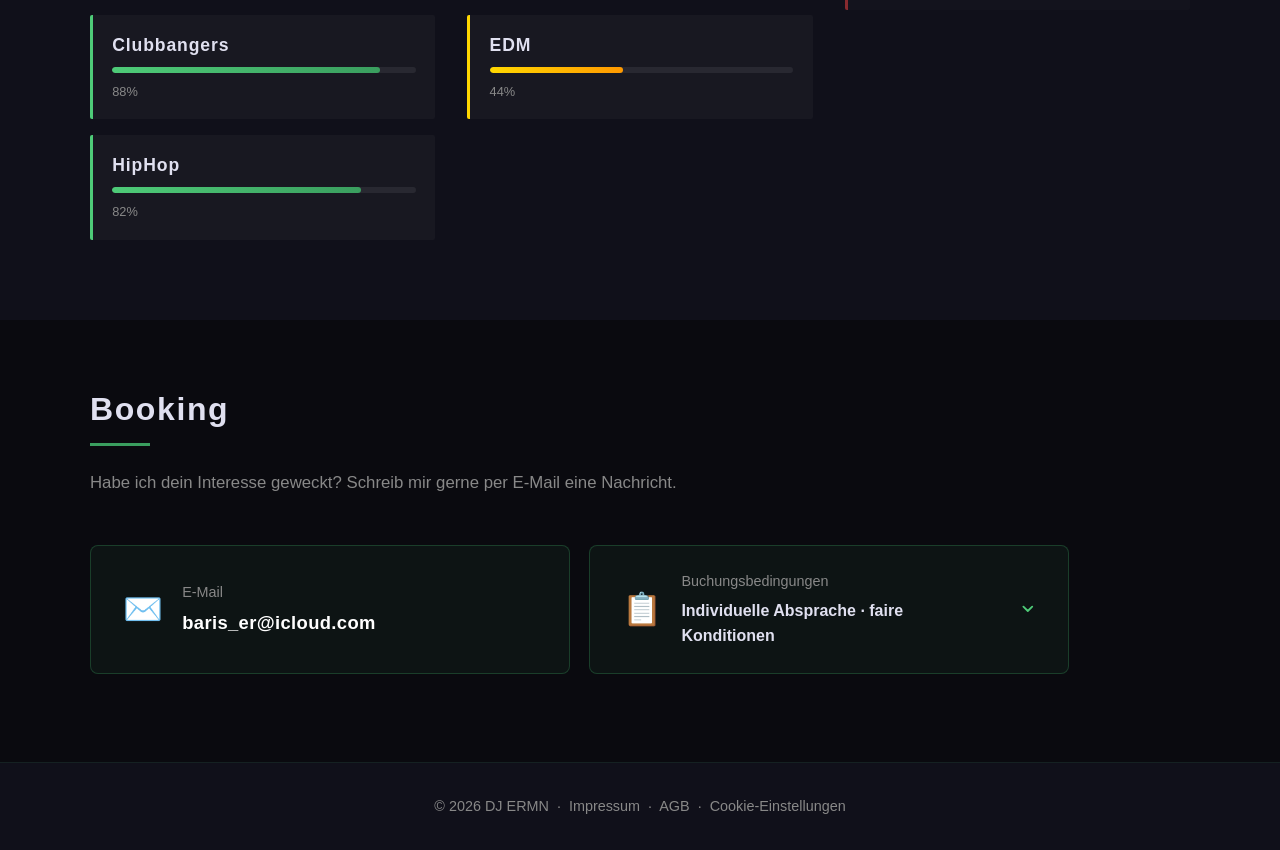
==== commit 14804ead: "Cookie: YouTube-Consent-Banner bei Video-Klick + Footer-Link" ====
--- a/index.html
+++ b/index.html
@@ -402,7 +402,7 @@
 
   <!-- FOOTER -->
   <footer class="footer">
-    <p>© 2026 DJ ERMN &nbsp;·&nbsp; <a href="impressum.html" style="color:var(--muted);text-decoration:none;">Impressum</a> &nbsp;·&nbsp; <a href="agb.html" style="color:var(--muted);text-decoration:none;">AGB</a></p>
+    <p>© 2026 DJ ERMN &nbsp;·&nbsp; <a href="impressum.html" style="color:var(--muted);text-decoration:none;">Impressum</a> &nbsp;·&nbsp; <a href="agb.html" style="color:var(--muted);text-decoration:none;">AGB</a> &nbsp;·&nbsp; <a href="#" onclick="openCookieSettings();return false;" style="color:var(--muted);text-decoration:none;">Cookie-Einstellungen</a></p>
   </footer>
 
   <script>
@@ -564,10 +564,24 @@
       box.setAttribute('aria-expanded', isOpen);
     }
 
+    function openCookieSettings() {
+      document.getElementById('chkFonts').checked   = localStorage.getItem('cookieFonts')   === 'yes';
+      document.getElementById('chkYoutube').checked = localStorage.getItem('cookieYoutube') === 'yes';
+      banner.style.display = 'flex';
+      banner.classList.remove('cookie-hide');
+      banner.style.opacity = '0';
+      requestAnimationFrame(() => requestAnimationFrame(() => { banner.style.opacity = '1'; }));
+    }
+
     /* ── Video Accordion ─────────────────────────── */
     function openVideo() {
       if (localStorage.getItem('cookieYoutube') !== 'yes') {
-        alert('Bitte stimme unter "Auswahl speichern" dem Laden von YouTube-Videos zu.');
+        // Checkboxen auf aktuellen Stand setzen und Banner öffnen
+        document.getElementById('chkFonts').checked   = localStorage.getItem('cookieFonts')   === 'yes';
+        document.getElementById('chkYoutube').checked = false;
+        banner.style.display = 'flex';
+        banner.classList.remove('cookie-hide');
+        requestAnimationFrame(() => requestAnimationFrame(() => { banner.style.opacity = '1'; }));
         return;
       }
       const frame = document.getElementById('ytFrame');
--- a/style.css
+++ b/style.css
@@ -654,6 +654,13 @@
 }
 
 /* ── CONTACT ──────────────────────────────────────── */
+.contact-row {
+  display: flex;
+  gap: 1.2rem;
+  flex-wrap: wrap;
+  margin-bottom: 1.5rem;
+}
+
 .contact-box {
   display: flex;
   align-items: center;
@@ -662,7 +669,14 @@
   border: 1px solid rgba(58,158,95,0.3);
   border-radius: 8px;
   padding: 1.5rem 2rem;
+  flex: 1 1 260px;
   max-width: 480px;
+  transition: background 0.2s, border-color 0.2s;
+}
+
+.contact-box:hover {
+  background: rgba(58,158,95,0.15);
+  border-color: rgba(58,158,95,0.6);
 }
 
 .contact-icon {
@@ -677,7 +691,7 @@
 }
 
 .contact-box a {
-  color: var(--accent-bright);
+  color: #ffffff;
   font-size: 1.15rem;
   font-weight: 700;
   text-decoration: none;
@@ -686,6 +700,84 @@
 
 .contact-box a:hover {
   text-decoration: underline;
+}
+
+.contact-teaser {
+  color: var(--fg);
+  font-size: 1rem;
+  font-weight: 600;
+}
+
+.contact-box--clickable {
+  cursor: pointer;
+  transition: background 0.2s, border-color 0.2s;
+}
+
+.contact-box--clickable:hover {
+  background: rgba(58,158,95,0.15);
+  border-color: rgba(58,158,95,0.6);
+}
+
+.contact-box--clickable[aria-expanded="true"] .pricing-arrow {
+  transform: rotate(180deg);
+}
+/* ── PRICING DETAILS ──────────────────────────────── */
+.pricing-arrow {
+  width: 1.1rem;
+  height: 1.1rem;
+  margin-left: auto;
+  transition: transform 0.3s ease;
+  flex-shrink: 0;
+  color: var(--accent-bright);
+}
+.pricing-details {
+  display: grid;
+  grid-template-rows: 0fr;
+  transition: grid-template-rows 0.35s ease;
+  overflow: hidden;
+}
+
+.pricing-details.open {
+  grid-template-rows: 1fr;
+}
+
+.pricing-details > * {
+  overflow: hidden;
+}
+
+.pricing-grid {
+  display: grid;
+  grid-template-columns: repeat(auto-fill, minmax(240px, 1fr));
+  gap: 0.9rem;
+  margin-top: 1.2rem;
+}
+
+.pricing-item {
+  background: rgba(255,255,255,0.04);
+  border: 1px solid rgba(255,255,255,0.08);
+  border-radius: 8px;
+  padding: 1rem 1.2rem;
+  display: flex;
+  flex-direction: column;
+  gap: 0.4rem;
+}
+
+.pricing-label {
+  color: var(--muted);
+  font-size: 0.85rem;
+}
+
+.pricing-value {
+  color: var(--fg);
+  font-size: 1rem;
+}
+
+.pricing-note {
+  color: var(--muted);
+  font-size: 0.9rem;
+  margin-top: 1.2rem;
+  margin-bottom: 0.5rem;
+  line-height: 1.6;
 }
 
 /* ── STORIES ──────────────────────────────────────── */
